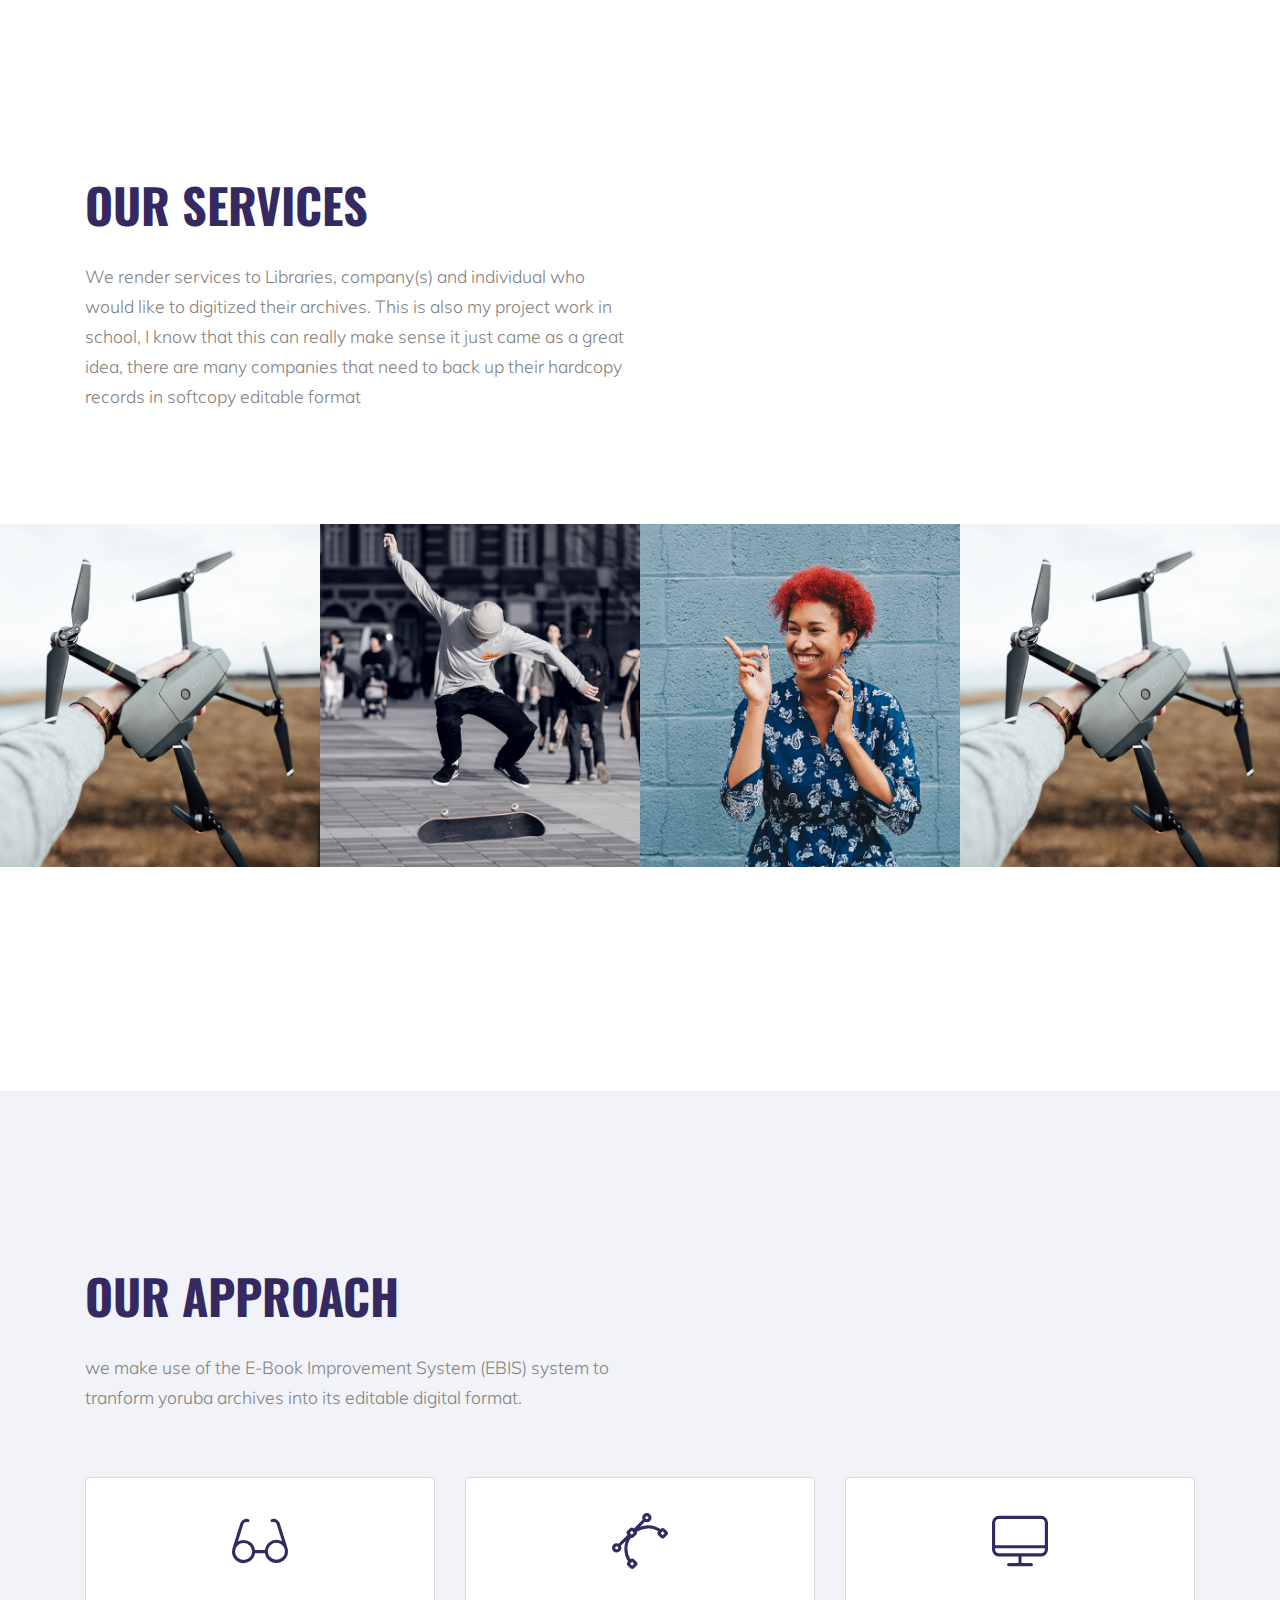
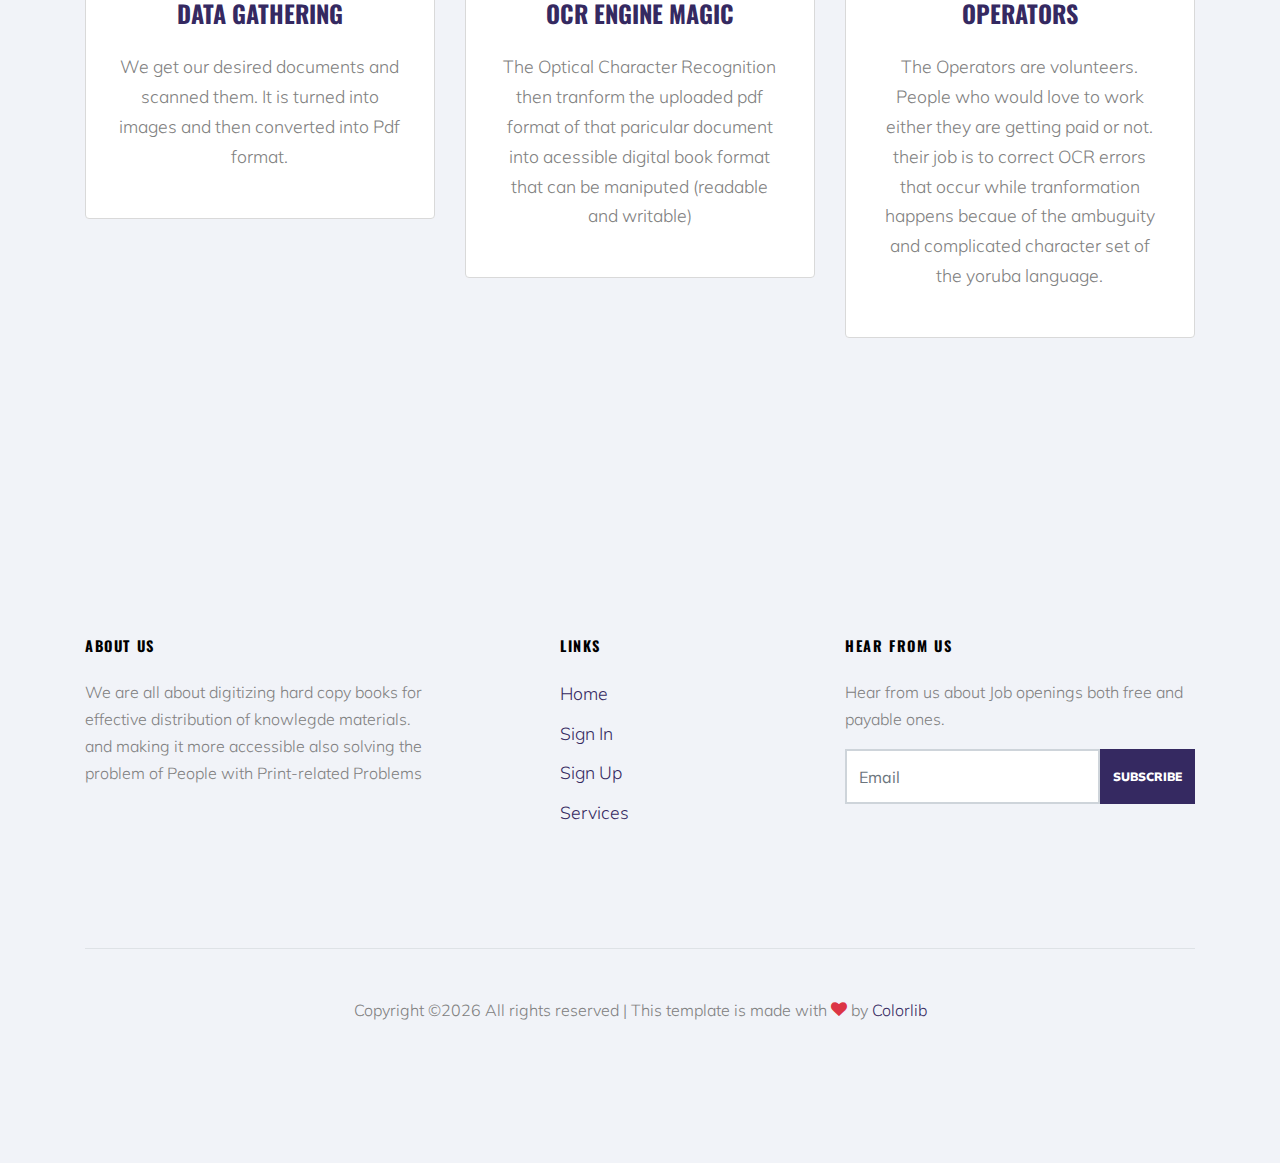
==== services.html @ 01e6cac2 "Add files via upload" ====
<!DOCTYPE html>
<html lang="en">
<head><title>Services</title>
        <meta charset="utf-8">
        <meta name="viewport" content="width=device-width, initial-scale=1, shrink-to-fit=no">
        
        <link href="https://fonts.googleapis.com/css?family=Oswald:400,700|Muli:300,400,700,900" rel="stylesheet">
    
        <link rel="stylesheet" href="fonts/icomoon/style.css">
    
        <link rel="stylesheet" href="css/bootstrap.min.css">
        <link rel="stylesheet" href="css/jquery-ui.css">
        <link rel="stylesheet" href="css/owl.carousel.min.css">
        <link rel="stylesheet" href="css/owl.theme.default.min.css">
        <link rel="stylesheet" href="css/owl.theme.default.min.css">
    
        <link rel="stylesheet" href="css/jquery.fancybox.min.css">
    
        <link rel="stylesheet" href="css/bootstrap-datepicker.css">
    
        <link rel="stylesheet" href="fonts/flaticon/font/flaticon.css">
    
        <link rel="stylesheet" href="css/aos.css">
    
        <link rel="stylesheet" href="css/style.css">
        
</head>

<body data-spy="scroll" data-target=".site-navbar-target" data-offset="300">
       
    <div class="site-wrap">

    <div class="site-section section-2" id="work-section" data-aos="fade">
      <div class="container">
        <div class="row">
          <div class="col-lg-6 mb-5">
            <h2 class="section-title">Our Services</h2>
            <p>We render services to Libraries, company(s) and individual who would like to digitized their archives. This is also my project work in school, I know that this can really make sense
                it just came as a great idea, there are many companies that need to back up their hardcopy records in softcopy editable format

            </p>
          </div>
        </div>

      </div>
        



      <div class="owl-carousel nonloop-block-13">

          <a class="work-thumb" href="images/img_1.jpg" data-fancybox="gallery">
            <div class="work-text">
              <h3>What we do...</h3>
              <span class="category">We Convert Pdf into Plain Text</span>
            </div>
            <img src="images/img_1.jpg" alt="Image" class="img-fluid">
          </a> 
          
          <a class="work-thumb" href="images/img_2.jpg" data-fancybox="gallery">
            <div class="work-text">
              <h3>What we do...</h3>
              <span class="category">We Convert Plan Text into Pdf</span>
            </div>
            <img src="images/img_2.jpg" alt="Image" class="img-fluid">
          </a>

          <a class="work-thumb" href="images/img_3.jpg" data-fancybox="gallery">
            <div class="work-text">
              <h3>What we do...</h3>
              <span class="category">We employ Operators to correct OCR errors</span>
            </div>
            <img src="images/img_3.jpg" alt="Image" class="img-fluid">
          </a>
      </div>
    

    </div>


    <div class="site-section section-2 bg-light" id="process-section" data-aos="fade">
      <div class="container">
        <div class="row">
          <div class="col-lg-6 mb-5">
            <h2 class="section-title">Our Approach</h2>
            <p>we make use of the E-Book Improvement System (EBIS) system 
              to tranform yoruba archives into its editable digital format.
            </p>
          </div>
        </div>
        <div class="row">
          <div class="col-md-6 col-lg-4 mb-4 mb-lg-0">
            <div class="process bg-white rounded">
              <div>
                <span class="flaticon-glasses display-4 text-primary mb-4 d-inline-block"></span>
                <h3>Data Gathering</h3>
                <p>We get our desired documents and scanned them. It is turned into images and then
                 converted into Pdf format.</p>
              </div>

            </div>
          </div>
          <div class="col-md-6 col-lg-4 mb-4 mb-lg-0">
            <div class="process bg-white rounded">
              <div>
                <span class="flaticon-vector display-4 text-primary mb-4 d-inline-block"></span>
                <h3>OCR Engine Magic</h3>
                <p>The Optical Character Recognition then tranform the uploaded pdf format of
                 that paricular document into acessible digital book format that can be maniputed (readable and writable)
                 </p>
              </div>

            </div>
          </div>
          <div class="col-md-6 col-lg-4 mb-4 mb-lg-0">
            <div class="process bg-white rounded">
              <div>
                <span class="flaticon-monitor display-4 text-primary mb-4 d-inline-block"></span>
                <h3>Operators</h3>
                <p>The Operators are volunteers. People who would love to work either they are getting paid or not.
                their job is to correct OCR errors that occur while tranformation happens becaue of the ambuguity and complicated 
                character set of the yoruba language.</p>
              </div>

            </div>
          </div>
        </div>
      </div>
    </div>

    <footer class="footer-section bg-light">
            <div class="container">
              <div class="row">
                <div class="col-md-4">
                   <h3>About Us</h3>
                  <p>We are all about digitizing hard copy books for effective distribution of knowlegde materials.
                  and making it more accessible also solving the problem of People with Print-related Problems</p>
               </div>
      
                <div class="col-md-3 ml-auto">
                    <h3>Links</h3>
                    <ul class="list-unstyled footer-links">
                       <li><a href="index.html" class="smoothscroll">Home</a></li>
                       <li><a href="sign.html" class="smoothscroll">Sign In</a></li>
                       <li><a href="signup.html" class="smoothscroll">Sign Up</a></li>
                       <li><a href="#services-section" class="smoothscroll">Services</a></li>
                     </ul>

                </div>
      
                <div class="col-md-4">
                  <h3>Hear From Us</h3>
                   <p>Hear from us about Job openings both free and payable ones.</p>
                  <form action="#">
                  <div class="d-flex mb-5">
                  <input type="text" class="form-control rounded-0" placeholder="Email">
                  <input type="submit" class="btn btn-primary rounded-0" value="Subscribe">
                  </div>        
                  </form>
                </div>
      
              </div>
      
              <div class="row pt-5 mt-5 text-center">
                <div class="col-md-12">
                  <div class="border-top pt-5">
                    <p>
                  <!-- Link back to Colorlib can't be removed. Template is licensed under CC BY 3.0. -->
                  Copyright &copy;<script>document.write(new Date().getFullYear());</script> All rights reserved | This template is made with <i class="icon-heart text-danger" aria-hidden="true"></i> by <a href="https://colorlib.com" target="_blank" >Colorlib</a>
                  <!-- Link back to Colorlib can't be removed. Template is licensed under CC BY 3.0. -->
                  </p>
                  
                  </div>
                </div>
                
              </div>
            </div>
          </footer>

        </div> <!-- .site-wrap -->
      

    <script src="js/jquery-3.3.1.min.js"></script>
  <script src="js/jquery-ui.js"></script>
  <script src="js/popper.min.js"></script>
  <script src="js/bootstrap.min.js"></script>
  <script src="js/owl.carousel.min.js"></script>
  <script src="js/jquery.easing.1.3.js"></script>
  <script src="js/aos.js"></script>
  <script src="js/jquery.fancybox.min.js"></script>
  <script src="js/jquery.waypoints.min.js"></script>
  <script src="js/jquery.animateNumber.min.js"></script>
  <script src="js/jquery.sticky.js"></script>
  <script src="js/main.js"></script>
</body>
</html>
---- fonts/icomoon/style.css ----
@font-face {
  font-family: 'icomoon';
  src:  url('fonts/icomoon.eot?10si43');
  src:  url('fonts/icomoon.eot?10si43#iefix') format('embedded-opentype'),
    url('fonts/icomoon.ttf?10si43') format('truetype'),
    url('fonts/icomoon.woff?10si43') format('woff'),
    url('fonts/icomoon.svg?10si43#icomoon') format('svg');
  font-weight: normal;
  font-style: normal;
}

[class^="icon-"], [class*=" icon-"] {
  /* use !important to prevent issues with browser extensions that change fonts */
  font-family: 'icomoon' !important;
  speak: none;
  font-style: normal;
  font-weight: normal;
  font-variant: normal;
  text-transform: none;
  line-height: 1;

  /* Better Font Rendering =========== */
  -webkit-font-smoothing: antialiased;
  -moz-osx-font-smoothing: grayscale;
}

.icon-asterisk:before {
  content: "\f069";
}
.icon-plus:before {
  content: "\f067";
}
.icon-question:before {
  content: "\f128";
}
.icon-minus:before {
  content: "\f068";
}
.icon-glass:before {
  content: "\f000";
}
.icon-music:before {
  content: "\f001";
}
.icon-search:before {
  content: "\f002";
}
.icon-envelope-o:before {
  content: "\f003";
}
.icon-heart:before {
  content: "\f004";
}
.icon-star:before {
  content: "\f005";
}
.icon-star-o:before {
  content: "\f006";
}
.icon-user:before {
  content: "\f007";
}
.icon-film:before {
  content: "\f008";
}
.icon-th-large:before {
  content: "\f009";
}
.icon-th:before {
  content: "\f00a";
}
.icon-th-list:before {
  content: "\f00b";
}
.icon-check:before {
  content: "\f00c";
}
.icon-close:before {
  content: "\f00d";
}
.icon-remove:before {
  content: "\f00d";
}
.icon-times:before {
  content: "\f00d";
}
.icon-search-plus:before {
  content: "\f00e";
}
.icon-search-minus:before {
  content: "\f010";
}
.icon-power-off:before {
  content: "\f011";
}
.icon-signal:before {
  content: "\f012";
}
.icon-cog:before {
  content: "\f013";
}
.icon-gear:before {
  content: "\f013";
}
.icon-trash-o:before {
  content: "\f014";
}
.icon-home:before {
  content: "\f015";
}
.icon-file-o:before {
  content: "\f016";
}
.icon-clock-o:before {
  content: "\f017";
}
.icon-road:before {
  content: "\f018";
}
.icon-download:before {
  content: "\f019";
}
.icon-arrow-circle-o-down:before {
  content: "\f01a";
}
.icon-arrow-circle-o-up:before {
  content: "\f01b";
}
.icon-inbox:before {
  content: "\f01c";
}
.icon-play-circle-o:before {
  content: "\f01d";
}
.icon-repeat:before {
  content: "\f01e";
}
.icon-rotate-right:before {
  content: "\f01e";
}
.icon-refresh:before {
  content: "\f021";
}
.icon-list-alt:before {
  content: "\f022";
}
.icon-lock:before {
  content: "\f023";
}
.icon-flag:before {
  content: "\f024";
}
.icon-headphones:before {
  content: "\f025";
}
.icon-volume-off:before {
  content: "\f026";
}
.icon-volume-down:before {
  content: "\f027";
}
.icon-volume-up:before {
  content: "\f028";
}
.icon-qrcode:before {
  content: "\f029";
}
.icon-barcode:before {
  content: "\f02a";
}
.icon-tag:before {
  content: "\f02b";
}
.icon-tags:before {
  content: "\f02c";
}
.icon-book:before {
  content: "\f02d";
}
.icon-bookmark:before {
  content: "\f02e";
}
.icon-print:before {
  content: "\f02f";
}
.icon-camera:before {
  content: "\f030";
}
.icon-font:before {
  content: "\f031";
}
.icon-bold:before {
  content: "\f032";
}
.icon-italic:before {
  content: "\f033";
}
.icon-text-height:before {
  content: "\f034";
}
.icon-text-width:before {
  content: "\f035";
}
.icon-align-left:before {
  content: "\f036";
}
.icon-align-center:before {
  content: "\f037";
}
.icon-align-right:before {
  content: "\f038";
}
.icon-align-justify:before {
  content: "\f039";
}
.icon-list:before {
  content: "\f03a";
}
.icon-dedent:before {
  content: "\f03b";
}
.icon-outdent:before {
  content: "\f03b";
}
.icon-indent:before {
  content: "\f03c";
}
.icon-video-camera:before {
  content: "\f03d";
}
.icon-image:before {
  content: "\f03e";
}
.icon-photo:before {
  content: "\f03e";
}
.icon-picture-o:before {
  content: "\f03e";
}
.icon-pencil:before {
  content: "\f040";
}
.icon-map-marker:before {
  content: "\f041";
}
.icon-adjust:before {
  content: "\f042";
}
.icon-tint:before {
  content: "\f043";
}
.icon-edit:before {
  content: "\f044";
}
.icon-pencil-square-o:before {
  content: "\f044";
}
.icon-share-square-o:before {
  content: "\f045";
}
.icon-check-square-o:before {
  content: "\f046";
}
.icon-arrows:before {
  content: "\f047";
}
.icon-step-backward:before {
  content: "\f048";
}
.icon-fast-backward:before {
  content: "\f049";
}
.icon-backward:before {
  content: "\f04a";
}
.icon-play:before {
  content: "\f04b";
}
.icon-pause:before {
  content: "\f04c";
}
.icon-stop:before {
  content: "\f04d";
}
.icon-forward:before {
  content: "\f04e";
}
.icon-fast-forward:before {
  content: "\f050";
}
.icon-step-forward:before {
  content: "\f051";
}
.icon-eject:before {
  content: "\f052";
}
.icon-chevron-left:before {
  content: "\f053";
}
.icon-chevron-right:before {
  content: "\f054";
}
.icon-plus-circle:before {
  content: "\f055";
}
.icon-minus-circle:before {
  content: "\f056";
}
.icon-times-circle:before {
  content: "\f057";
}
.icon-check-circle:before {
  content: "\f058";
}
.icon-question-circle:before {
  content: "\f059";
}
.icon-info-circle:before {
  content: "\f05a";
}
.icon-crosshairs:before {
  content: "\f05b";
}
.icon-times-circle-o:before {
  content: "\f05c";
}
.icon-check-circle-o:before {
  content: "\f05d";
}
.icon-ban:before {
  content: "\f05e";
}
.icon-arrow-left:before {
  content: "\f060";
}
.icon-arrow-right:before {
  content: "\f061";
}
.icon-arrow-up:before {
  content: "\f062";
}
.icon-arrow-down:before {
  content: "\f063";
}
.icon-mail-forward:before {
  content: "\f064";
}
.icon-share:before {
  content: "\f064";
}
.icon-expand:before {
  content: "\f065";
}
.icon-compress:before {
  content: "\f066";
}
.icon-exclamation-circle:before {
  content: "\f06a";
}
.icon-gift:before {
  content: "\f06b";
}
.icon-leaf:before {
  content: "\f06c";
}
.icon-fire:before {
  content: "\f06d";
}
.icon-eye:before {
  content: "\f06e";
}
.icon-eye-slash:before {
  content: "\f070";
}
.icon-exclamation-triangle:before {
  content: "\f071";
}
.icon-warning:before {
  content: "\f071";
}
.icon-plane:before {
  content: "\f072";
}
.icon-calendar:before {
  content: "\f073";
}
.icon-random:before {
  content: "\f074";
}
.icon-comment:before {
  content: "\f075";
}
.icon-magnet:before {
  content: "\f076";
}
.icon-chevron-up:before {
  content: "\f077";
}
.icon-chevron-down:before {
  content: "\f078";
}
.icon-retweet:before {
  content: "\f079";
}
.icon-shopping-cart:before {
  content: "\f07a";
}
.icon-folder:before {
  content: "\f07b";
}
.icon-folder-open:before {
  content: "\f07c";
}
.icon-arrows-v:before {
  content: "\f07d";
}
.icon-arrows-h:before {
  content: "\f07e";
}
.icon-bar-chart:before {
  content: "\f080";
}
.icon-bar-chart-o:before {
  content: "\f080";
}
.icon-twitter-square:before {
  content: "\f081";
}
.icon-facebook-square:before {
  content: "\f082";
}
.icon-camera-retro:before {
  content: "\f083";
}
.icon-key:before {
  content: "\f084";
}
.icon-cogs:before {
  content: "\f085";
}
.icon-gears:before {
  content: "\f085";
}
.icon-comments:before {
  content: "\f086";
}
.icon-thumbs-o-up:before {
  content: "\f087";
}
.icon-thumbs-o-down:before {
  content: "\f088";
}
.icon-star-half:before {
  content: "\f089";
}
.icon-heart-o:before {
  content: "\f08a";
}
.icon-sign-out:before {
  content: "\f08b";
}
.icon-linkedin-square:before {
  content: "\f08c";
}
.icon-thumb-tack:before {
  content: "\f08d";
}
.icon-external-link:before {
  content: "\f08e";
}
.icon-sign-in:before {
  content: "\f090";
}
.icon-trophy:before {
  content: "\f091";
}
.icon-github-square:before {
  content: "\f092";
}
.icon-upload:before {
  content: "\f093";
}
.icon-lemon-o:before {
  content: "\f094";
}
.icon-phone:before {
  content: "\f095";
}
.icon-square-o:before {
  content: "\f096";
}
.icon-bookmark-o:before {
  content: "\f097";
}
.icon-phone-square:before {
  content: "\f098";
}
.icon-twitter:before {
  content: "\f099";
}
.icon-facebook:before {
  content: "\f09a";
}
.icon-facebook-f:before {
  content: "\f09a";
}
.icon-github:before {
  content: "\f09b";
}
.icon-unlock:before {
  content: "\f09c";
}
.icon-credit-card:before {
  content: "\f09d";
}
.icon-feed:before {
  content: "\f09e";
}
.icon-rss:before {
  content: "\f09e";
}
.icon-hdd-o:before {
  content: "\f0a0";
}
.icon-bullhorn:before {
  content: "\f0a1";
}
.icon-bell-o:before {
  content: "\f0a2";
}
.icon-certificate:before {
  content: "\f0a3";
}
.icon-hand-o-right:before {
  content: "\f0a4";
}
.icon-hand-o-left:before {
  content: "\f0a5";
}
.icon-hand-o-up:before {
  content: "\f0a6";
}
.icon-hand-o-down:before {
  content: "\f0a7";
}
.icon-arrow-circle-left:before {
  content: "\f0a8";
}
.icon-arrow-circle-right:before {
  content: "\f0a9";
}
.icon-arrow-circle-up:before {
  content: "\f0aa";
}
.icon-arrow-circle-down:before {
  content: "\f0ab";
}
.icon-globe:before {
  content: "\f0ac";
}
.icon-wrench:before {
  content: "\f0ad";
}
.icon-tasks:before {
  content: "\f0ae";
}
.icon-filter:before {
  content: "\f0b0";
}
.icon-briefcase:before {
  content: "\f0b1";
}
.icon-arrows-alt:before {
  content: "\f0b2";
}
.icon-group:before {
  content: "\f0c0";
}
.icon-users:before {
  content: "\f0c0";
}
.icon-chain:before {
  content: "\f0c1";
}
.icon-link:before {
  content: "\f0c1";
}
.icon-cloud:before {
  content: "\f0c2";
}
.icon-flask:before {
  content: "\f0c3";
}
.icon-cut:before {
  content: "\f0c4";
}
.icon-scissors:before {
  content: "\f0c4";
}
.icon-copy:before {
  content: "\f0c5";
}
.icon-files-o:before {
  content: "\f0c5";
}
.icon-paperclip:before {
  content: "\f0c6";
}
.icon-floppy-o:before {
  content: "\f0c7";
}
.icon-save:before {
  content: "\f0c7";
}
.icon-square:before {
  content: "\f0c8";
}
.icon-bars:before {
  content: "\f0c9";
}
.icon-navicon:before {
  content: "\f0c9";
}
.icon-reorder:before {
  content: "\f0c9";
}
.icon-list-ul:before {
  content: "\f0ca";
}
.icon-list-ol:before {
  content: "\f0cb";
}
.icon-strikethrough:before {
  content: "\f0cc";
}
.icon-underline:before {
  content: "\f0cd";
}
.icon-table:before {
  content: "\f0ce";
}
.icon-magic:before {
  content: "\f0d0";
}
.icon-truck:before {
  content: "\f0d1";
}
.icon-pinterest:before {
  content: "\f0d2";
}
.icon-pinterest-square:before {
  content: "\f0d3";
}
.icon-google-plus-square:before {
  content: "\f0d4";
}
.icon-google-plus:before {
  content: "\f0d5";
}
.icon-money:before {
  content: "\f0d6";
}
.icon-caret-down:before {
  content: "\f0d7";
}
.icon-caret-up:before {
  content: "\f0d8";
}
.icon-caret-left:before {
  content: "\f0d9";
}
.icon-caret-right:before {
  content: "\f0da";
}
.icon-columns:before {
  content: "\f0db";
}
.icon-sort:before {
  content: "\f0dc";
}
.icon-unsorted:before {
  content: "\f0dc";
}
.icon-sort-desc:before {
  content: "\f0dd";
}
.icon-sort-down:before {
  content: "\f0dd";
}
.icon-sort-asc:before {
  content: "\f0de";
}
.icon-sort-up:before {
  content: "\f0de";
}
.icon-envelope:before {
  content: "\f0e0";
}
.icon-linkedin:before {
  content: "\f0e1";
}
.icon-rotate-left:before {
  content: "\f0e2";
}
.icon-undo:before {
  content: "\f0e2";
}
.icon-gavel:before {
  content: "\f0e3";
}
.icon-legal:before {
  content: "\f0e3";
}
.icon-dashboard:before {
  content: "\f0e4";
}
.icon-tachometer:before {
  content: "\f0e4";
}
.icon-comment-o:before {
  content: "\f0e5";
}
.icon-comments-o:before {
  content: "\f0e6";
}
.icon-bolt:before {
  content: "\f0e7";
}
.icon-flash:before {
  content: "\f0e7";
}
.icon-sitemap:before {
  content: "\f0e8";
}
.icon-umbrella:before {
  content: "\f0e9";
}
.icon-clipboard:before {
  content: "\f0ea";
}
.icon-paste:before {
  content: "\f0ea";
}
.icon-lightbulb-o:before {
  content: "\f0eb";
}
.icon-exchange:before {
  content: "\f0ec";
}
.icon-cloud-download:before {
  content: "\f0ed";
}
.icon-cloud-upload:before {
  content: "\f0ee";
}
.icon-user-md:before {
  content: "\f0f0";
}
.icon-stethoscope:before {
  content: "\f0f1";
}
.icon-suitcase:before {
  content: "\f0f2";
}
.icon-bell:before {
  content: "\f0f3";
}
.icon-coffee:before {
  content: "\f0f4";
}
.icon-cutlery:before {
  content: "\f0f5";
}
.icon-file-text-o:before {
  content: "\f0f6";
}
.icon-building-o:before {
  content: "\f0f7";
}
.icon-hospital-o:before {
  content: "\f0f8";
}
.icon-ambulance:before {
  content: "\f0f9";
}
.icon-medkit:before {
  content: "\f0fa";
}
.icon-fighter-jet:before {
  content: "\f0fb";
}
.icon-beer:before {
  content: "\f0fc";
}
.icon-h-square:before {
  content: "\f0fd";
}
.icon-plus-square:before {
  content: "\f0fe";
}
.icon-angle-double-left:before {
  content: "\f100";
}
.icon-angle-double-right:before {
  content: "\f101";
}
.icon-angle-double-up:before {
  content: "\f102";
}
.icon-angle-double-down:before {
  content: "\f103";
}
.icon-angle-left:before {
  content: "\f104";
}
.icon-angle-right:before {
  content: "\f105";
}
.icon-angle-up:before {
  content: "\f106";
}
.icon-angle-down:before {
  content: "\f107";
}
.icon-desktop:before {
  content: "\f108";
}
.icon-laptop:before {
  content: "\f109";
}
.icon-tablet:before {
  content: "\f10a";
}
.icon-mobile:before {
  content: "\f10b";
}
.icon-mobile-phone:before {
  content: "\f10b";
}
.icon-circle-o:before {
  content: "\f10c";
}
.icon-quote-left:before {
  content: "\f10d";
}
.icon-quote-right:before {
  content: "\f10e";
}
.icon-spinner:before {
  content: "\f110";
}
.icon-circle:before {
  content: "\f111";
}
.icon-mail-reply:before {
  content: "\f112";
}
.icon-reply:before {
  content: "\f112";
}
.icon-github-alt:before {
  content: "\f113";
}
.icon-folder-o:before {
  content: "\f114";
}
.icon-folder-open-o:before {
  content: "\f115";
}
.icon-smile-o:before {
  content: "\f118";
}
.icon-frown-o:before {
  content: "\f119";
}
.icon-meh-o:before {
  content: "\f11a";
}
.icon-gamepad:before {
  content: "\f11b";
}
.icon-keyboard-o:before {
  content: "\f11c";
}
.icon-flag-o:before {
  content: "\f11d";
}
.icon-flag-checkered:before {
  content: "\f11e";
}
.icon-terminal:before {
  content: "\f120";
}
.icon-code:before {
  content: "\f121";
}
.icon-mail-reply-all:before {
  content: "\f122";
}
.icon-reply-all:before {
  content: "\f122";
}
.icon-star-half-empty:before {
  content: "\f123";
}
.icon-star-half-full:before {
  content: "\f123";
}
.icon-star-half-o:before {
  content: "\f123";
}
.icon-location-arrow:before {
  content: "\f124";
}
.icon-crop:before {
  content: "\f125";
}
.icon-code-fork:before {
  content: "\f126";
}
.icon-chain-broken:before {
  content: "\f127";
}
.icon-unlink:before {
  content: "\f127";
}
.icon-info:before {
  content: "\f129";
}
.icon-exclamation:before {
  content: "\f12a";
}
.icon-superscript:before {
  content: "\f12b";
}
.icon-subscript:before {
  content: "\f12c";
}
.icon-eraser:before {
  content: "\f12d";
}
.icon-puzzle-piece:before {
  content: "\f12e";
}
.icon-microphone:before {
  content: "\f130";
}
.icon-microphone-slash:before {
  content: "\f131";
}
.icon-shield:before {
  content: "\f132";
}
.icon-calendar-o:before {
  content: "\f133";
}
.icon-fire-extinguisher:before {
  content: "\f134";
}
.icon-rocket:before {
  content: "\f135";
}
.icon-maxcdn:before {
  content: "\f136";
}
.icon-chevron-circle-left:before {
  content: "\f137";
}
.icon-chevron-circle-right:before {
  content: "\f138";
}
.icon-chevron-circle-up:before {
  content: "\f139";
}
.icon-chevron-circle-down:before {
  content: "\f13a";
}
.icon-html5:before {
  content: "\f13b";
}
.icon-css3:before {
  content: "\f13c";
}
.icon-anchor:before {
  content: "\f13d";
}
.icon-unlock-alt:before {
  content: "\f13e";
}
.icon-bullseye:before {
  content: "\f140";
}
.icon-ellipsis-h:before {
  content: "\f141";
}
.icon-ellipsis-v:before {
  content: "\f142";
}
.icon-rss-square:before {
  content: "\f143";
}
.icon-play-circle:before {
  content: "\f144";
}
.icon-ticket:before {
  content: "\f145";
}
.icon-minus-square:before {
  content: "\f146";
}
.icon-minus-square-o:before {
  content: "\f147";
}
.icon-level-up:before {
  content: "\f148";
}
.icon-level-down:before {
  content: "\f149";
}
.icon-check-square:before {
  content: "\f14a";
}
.icon-pencil-square:before {
  content: "\f14b";
}
.icon-external-link-square:before {
  content: "\f14c";
}
.icon-share-square:before {
  content: "\f14d";
}
.icon-compass:before {
  content: "\f14e";
}
.icon-caret-square-o-down:before {
  content: "\f150";
}
.icon-toggle-down:before {
  content: "\f150";
}
.icon-caret-square-o-up:before {
  content: "\f151";
}
.icon-toggle-up:before {
  content: "\f151";
}
.icon-caret-square-o-right:before {
  content: "\f152";
}
.icon-toggle-right:before {
  content: "\f152";
}
.icon-eur:before {
  content: "\f153";
}
.icon-euro:before {
  content: "\f153";
}
.icon-gbp:before {
  content: "\f154";
}
.icon-dollar:before {
  content: "\f155";
}
.icon-usd:before {
  content: "\f155";
}
.icon-inr:before {
  content: "\f156";
}
.icon-rupee:before {
  content: "\f156";
}
.icon-cny:before {
  content: "\f157";
}
.icon-jpy:before {
  content: "\f157";
}
.icon-rmb:before {
  content: "\f157";
}
.icon-yen:before {
  content: "\f157";
}
.icon-rouble:before {
  content: "\f158";
}
.icon-rub:before {
  content: "\f158";
}
.icon-ruble:before {
  content: "\f158";
}
.icon-krw:before {
  content: "\f159";
}
.icon-won:before {
  content: "\f159";
}
.icon-bitcoin:before {
  content: "\f15a";
}
.icon-btc:before {
  content: "\f15a";
}
.icon-file:before {
  content: "\f15b";
}
.icon-file-text:before {
  content: "\f15c";
}
.icon-sort-alpha-asc:before {
  content: "\f15d";
}
.icon-sort-alpha-desc:before {
  content: "\f15e";
}
.icon-sort-amount-asc:before {
  content: "\f160";
}
.icon-sort-amount-desc:before {
  content: "\f161";
}
.icon-sort-numeric-asc:before {
  content: "\f162";
}
.icon-sort-numeric-desc:before {
  content: "\f163";
}
.icon-thumbs-up:before {
  content: "\f164";
}
.icon-thumbs-down:before {
  content: "\f165";
}
.icon-youtube-square:before {
  content: "\f166";
}
.icon-youtube:before {
  content: "\f167";
}
.icon-xing:before {
  content: "\f168";
}
.icon-xing-square:before {
  content: "\f169";
}
.icon-youtube-play:before {
  content: "\f16a";
}
.icon-dropbox:before {
  content: "\f16b";
}
.icon-stack-overflow:before {
  content: "\f16c";
}
.icon-instagram:before {
  content: "\f16d";
}
.icon-flickr:before {
  content: "\f16e";
}
.icon-adn:before {
  content: "\f170";
}
.icon-bitbucket:before {
  content: "\f171";
}
.icon-bitbucket-square:before {
  content: "\f172";
}
.icon-tumblr:before {
  content: "\f173";
}
.icon-tumblr-square:before {
  content: "\f174";
}
.icon-long-arrow-down:before {
  content: "\f175";
}
.icon-long-arrow-up:before {
  content: "\f176";
}
.icon-long-arrow-left:before {
  content: "\f177";
}
.icon-long-arrow-right:before {
  content: "\f178";
}
.icon-apple:before {
  content: "\f179";
}
.icon-windows:before {
  content: "\f17a";
}
.icon-android:before {
  content: "\f17b";
}
.icon-linux:before {
  content: "\f17c";
}
.icon-dribbble:before {
  content: "\f17d";
}
.icon-skype:before {
  content: "\f17e";
}
.icon-foursquare:before {
  content: "\f180";
}
.icon-trello:before {
  content: "\f181";
}
.icon-female:before {
  content: "\f182";
}
.icon-male:before {
  content: "\f183";
}
.icon-gittip:before {
  content: "\f184";
}
.icon-gratipay:before {
  content: "\f184";
}
.icon-sun-o:before {
  content: "\f185";
}
.icon-moon-o:before {
  content: "\f186";
}
.icon-archive:before {
  content: "\f187";
}
.icon-bug:before {
  content: "\f188";
}
.icon-vk:before {
  content: "\f189";
}
.icon-weibo:before {
  content: "\f18a";
}
.icon-renren:before {
  content: "\f18b";
}
.icon-pagelines:before {
  content: "\f18c";
}
.icon-stack-exchange:before {
  content: "\f18d";
}
.icon-arrow-circle-o-right:before {
  content: "\f18e";
}
.icon-arrow-circle-o-left:before {
  content: "\f190";
}
.icon-caret-square-o-left:before {
  content: "\f191";
}
.icon-toggle-left:before {
  content: "\f191";
}
.icon-dot-circle-o:before {
  content: "\f192";
}
.icon-wheelchair:before {
  content: "\f193";
}
.icon-vimeo-square:before {
  content: "\f194";
}
.icon-try:before {
  content: "\f195";
}
.icon-turkish-lira:before {
  content: "\f195";
}
.icon-plus-square-o:before {
  content: "\f196";
}
.icon-space-shuttle:before {
  content: "\f197";
}
.icon-slack:before {
  content: "\f198";
}
.icon-envelope-square:before {
  content: "\f199";
}
.icon-wordpress:before {
  content: "\f19a";
}
.icon-openid:before {
  content: "\f19b";
}
.icon-bank:before {
  content: "\f19c";
}
.icon-institution:before {
  content: "\f19c";
}
.icon-university:before {
  content: "\f19c";
}
.icon-graduation-cap:before {
  content: "\f19d";
}
.icon-mortar-board:before {
  content: "\f19d";
}
.icon-yahoo:before {
  content: "\f19e";
}
.icon-google:before {
  content: "\f1a0";
}
.icon-reddit:before {
  content: "\f1a1";
}
.icon-reddit-square:before {
  content: "\f1a2";
}
.icon-stumbleupon-circle:before {
  content: "\f1a3";
}
.icon-stumbleupon:before {
  content: "\f1a4";
}
.icon-delicious:before {
  content: "\f1a5";
}
.icon-digg:before {
  content: "\f1a6";
}
.icon-pied-piper-pp:before {
  content: "\f1a7";
}
.icon-pied-piper-alt:before {
  content: "\f1a8";
}
.icon-drupal:before {
  content: "\f1a9";
}
.icon-joomla:before {
  content: "\f1aa";
}
.icon-language:before {
  content: "\f1ab";
}
.icon-fax:before {
  content: "\f1ac";
}
.icon-building:before {
  content: "\f1ad";
}
.icon-child:before {
  content: "\f1ae";
}
.icon-paw:before {
  content: "\f1b0";
}
.icon-spoon:before {
  content: "\f1b1";
}
.icon-cube:before {
  content: "\f1b2";
}
.icon-cubes:before {
  content: "\f1b3";
}
.icon-behance:before {
  content: "\f1b4";
}
.icon-behance-square:before {
  content: "\f1b5";
}
.icon-steam:before {
  content: "\f1b6";
}
.icon-steam-square:before {
  content: "\f1b7";
}
.icon-recycle:before {
  content: "\f1b8";
}
.icon-automobile:before {
  content: "\f1b9";
}
.icon-car:before {
  content: "\f1b9";
}
.icon-cab:before {
  content: "\f1ba";
}
.icon-taxi:before {
  content: "\f1ba";
}
.icon-tree:before {
  content: "\f1bb";
}
.icon-spotify:before {
  content: "\f1bc";
}
.icon-deviantart:before {
  content: "\f1bd";
}
.icon-soundcloud:before {
  content: "\f1be";
}
.icon-database:before {
  content: "\f1c0";
}
.icon-file-pdf-o:before {
  content: "\f1c1";
}
.icon-file-word-o:before {
  content: "\f1c2";
}
.icon-file-excel-o:before {
  content: "\f1c3";
}
.icon-file-powerpoint-o:before {
  content: "\f1c4";
}
.icon-file-image-o:before {
  content: "\f1c5";
}
.icon-file-photo-o:before {
  content: "\f1c5";
}
.icon-file-picture-o:before {
  content: "\f1c5";
}
.icon-file-archive-o:before {
  content: "\f1c6";
}
.icon-file-zip-o:before {
  content: "\f1c6";
}
.icon-file-audio-o:before {
  content: "\f1c7";
}
.icon-file-sound-o:before {
  content: "\f1c7";
}
.icon-file-movie-o:before {
  content: "\f1c8";
}
.icon-file-video-o:before {
  content: "\f1c8";
}
.icon-file-code-o:before {
  content: "\f1c9";
}
.icon-vine:before {
  content: "\f1ca";
}
.icon-codepen:before {
  content: "\f1cb";
}
.icon-jsfiddle:before {
  content: "\f1cc";
}
.icon-life-bouy:before {
  content: "\f1cd";
}
.icon-life-buoy:before {
  content: "\f1cd";
}
.icon-life-ring:before {
  content: "\f1cd";
}
.icon-life-saver:before {
  content: "\f1cd";
}
.icon-support:before {
  content: "\f1cd";
}
.icon-circle-o-notch:before {
  content: "\f1ce";
}
.icon-ra:before {
  content: "\f1d0";
}
.icon-rebel:before {
  content: "\f1d0";
}
.icon-resistance:before {
  content: "\f1d0";
}
.icon-empire:before {
  content: "\f1d1";
}
.icon-ge:before {
  content: "\f1d1";
}
.icon-git-square:before {
  content: "\f1d2";
}
.icon-git:before {
  content: "\f1d3";
}
.icon-hacker-news:before {
  content: "\f1d4";
}
.icon-y-combinator-square:before {
  content: "\f1d4";
}
.icon-yc-square:before {
  content: "\f1d4";
}
.icon-tencent-weibo:before {
  content: "\f1d5";
}
.icon-qq:before {
  content: "\f1d6";
}
.icon-wechat:before {
  content: "\f1d7";
}
.icon-weixin:before {
  content: "\f1d7";
}
.icon-paper-plane:before {
  content: "\f1d8";
}
.icon-send:before {
  content: "\f1d8";
}
.icon-paper-plane-o:before {
  content: "\f1d9";
}
.icon-send-o:before {
  content: "\f1d9";
}
.icon-history:before {
  content: "\f1da";
}
.icon-circle-thin:before {
  content: "\f1db";
}
.icon-header:before {
  content: "\f1dc";
}
.icon-paragraph:before {
  content: "\f1dd";
}
.icon-sliders:before {
  content: "\f1de";
}
.icon-share-alt:before {
  content: "\f1e0";
}
.icon-share-alt-square:before {
  content: "\f1e1";
}
.icon-bomb:before {
  content: "\f1e2";
}
.icon-futbol-o:before {
  content: "\f1e3";
}
.icon-soccer-ball-o:before {
  content: "\f1e3";
}
.icon-tty:before {
  content: "\f1e4";
}
.icon-binoculars:before {
  content: "\f1e5";
}
.icon-plug:before {
  content: "\f1e6";
}
.icon-slideshare:before {
  content: "\f1e7";
}
.icon-twitch:before {
  content: "\f1e8";
}
.icon-yelp:before {
  content: "\f1e9";
}
.icon-newspaper-o:before {
  content: "\f1ea";
}
.icon-wifi:before {
  content: "\f1eb";
}
.icon-calculator:before {
  content: "\f1ec";
}
.icon-paypal:before {
  content: "\f1ed";
}
.icon-google-wallet:before {
  content: "\f1ee";
}
.icon-cc-visa:before {
  content: "\f1f0";
}
.icon-cc-mastercard:before {
  content: "\f1f1";
}
.icon-cc-discover:before {
  content: "\f1f2";
}
.icon-cc-amex:before {
  content: "\f1f3";
}
.icon-cc-paypal:before {
  content: "\f1f4";
}
.icon-cc-stripe:before {
  content: "\f1f5";
}
.icon-bell-slash:before {
  content: "\f1f6";
}
.icon-bell-slash-o:before {
  content: "\f1f7";
}
.icon-trash:before {
  content: "\f1f8";
}
.icon-copyright:before {
  content: "\f1f9";
}
.icon-at:before {
  content: "\f1fa";
}
.icon-eyedropper:before {
  content: "\f1fb";
}
.icon-paint-brush:before {
  content: "\f1fc";
}
.icon-birthday-cake:before {
  content: "\f1fd";
}
.icon-area-chart:before {
  content: "\f1fe";
}
.icon-pie-chart:before {
  content: "\f200";
}
.icon-line-chart:before {
  content: "\f201";
}
.icon-lastfm:before {
  content: "\f202";
}
.icon-lastfm-square:before {
  content: "\f203";
}
.icon-toggle-off:before {
  content: "\f204";
}
.icon-toggle-on:before {
  content: "\f205";
}
.icon-bicycle:before {
  content: "\f206";
}
.icon-bus:before {
  content: "\f207";
}
.icon-ioxhost:before {
  content: "\f208";
}
.icon-angellist:before {
  content: "\f209";
}
.icon-cc:before {
  content: "\f20a";
}
.icon-ils:before {
  content: "\f20b";
}
.icon-shekel:before {
  content: "\f20b";
}
.icon-sheqel:before {
  content: "\f20b";
}
.icon-meanpath:before {
  content: "\f20c";
}
.icon-buysellads:before {
  content: "\f20d";
}
.icon-connectdevelop:before {
  content: "\f20e";
}
.icon-dashcube:before {
  content: "\f210";
}
.icon-forumbee:before {
  content: "\f211";
}
.icon-leanpub:before {
  content: "\f212";
}
.icon-sellsy:before {
  content: "\f213";
}
.icon-shirtsinbulk:before {
  content: "\f214";
}
.icon-simplybuilt:before {
  content: "\f215";
}
.icon-skyatlas:before {
  content: "\f216";
}
.icon-cart-plus:before {
  content: "\f217";
}
.icon-cart-arrow-down:before {
  content: "\f218";
}
.icon-diamond:before {
  content: "\f219";
}
.icon-ship:before {
  content: "\f21a";
}
.icon-user-secret:before {
  content: "\f21b";
}
.icon-motorcycle:before {
  content: "\f21c";
}
.icon-street-view:before {
  content: "\f21d";
}
.icon-heartbeat:before {
  content: "\f21e";
}
.icon-venus:before {
  content: "\f221";
}
.icon-mars:before {
  content: "\f222";
}
.icon-mercury:before {
  content: "\f223";
}
.icon-intersex:before {
  content: "\f224";
}
.icon-transgender:before {
  content: "\f224";
}
.icon-transgender-alt:before {
  content: "\f225";
}
.icon-venus-double:before {
  content: "\f226";
}
.icon-mars-double:before {
  content: "\f227";
}
.icon-venus-mars:before {
  content: "\f228";
}
.icon-mars-stroke:before {
  content: "\f229";
}
.icon-mars-stroke-v:before {
  content: "\f22a";
}
.icon-mars-stroke-h:before {
  content: "\f22b";
}
.icon-neuter:before {
  content: "\f22c";
}
.icon-genderless:before {
  content: "\f22d";
}
.icon-facebook-official:before {
  content: "\f230";
}
.icon-pinterest-p:before {
  content: "\f231";
}
.icon-whatsapp:before {
  content: "\f232";
}
.icon-server:before {
  content: "\f233";
}
.icon-user-plus:before {
  content: "\f234";
}
.icon-user-times:before {
  content: "\f235";
}
.icon-bed:before {
  content: "\f236";
}
.icon-hotel:before {
  content: "\f236";
}
.icon-viacoin:before {
  content: "\f237";
}
.icon-train:before {
  content: "\f238";
}
.icon-subway:before {
  content: "\f239";
}
.icon-medium:before {
  content: "\f23a";
}
.icon-y-combinator:before {
  content: "\f23b";
}
.icon-yc:before {
  content: "\f23b";
}
.icon-optin-monster:before {
  content: "\f23c";
}
.icon-opencart:before {
  content: "\f23d";
}
.icon-expeditedssl:before {
  content: "\f23e";
}
.icon-battery:before {
  content: "\f240";
}
.icon-battery-4:before {
  content: "\f240";
}
.icon-battery-full:before {
  content: "\f240";
}
.icon-battery-3:before {
  content: "\f241";
}
.icon-battery-three-quarters:before {
  content: "\f241";
}
.icon-battery-2:before {
  content: "\f242";
}
.icon-battery-half:before {
  content: "\f242";
}
.icon-battery-1:before {
  content: "\f243";
}
.icon-battery-quarter:before {
  content: "\f243";
}
.icon-battery-0:before {
  content: "\f244";
}
.icon-battery-empty:before {
  content: "\f244";
}
.icon-mouse-pointer:before {
  content: "\f245";
}
.icon-i-cursor:before {
  content: "\f246";
}
.icon-object-group:before {
  content: "\f247";
}
.icon-object-ungroup:before {
  content: "\f248";
}
.icon-sticky-note:before {
  content: "\f249";
}
.icon-sticky-note-o:before {
  content: "\f24a";
}
.icon-cc-jcb:before {
  content: "\f24b";
}
.icon-cc-diners-club:before {
  content: "\f24c";
}
.icon-clone:before {
  content: "\f24d";
}
.icon-balance-scale:before {
  content: "\f24e";
}
.icon-hourglass-o:before {
  content: "\f250";
}
.icon-hourglass-1:before {
  content: "\f251";
}
.icon-hourglass-start:before {
  content: "\f251";
}
.icon-hourglass-2:before {
  content: "\f252";
}
.icon-hourglass-half:before {
  content: "\f252";
}
.icon-hourglass-3:before {
  content: "\f253";
}
.icon-hourglass-end:before {
  content: "\f253";
}
.icon-hourglass:before {
  content: "\f254";
}
.icon-hand-grab-o:before {
  content: "\f255";
}
.icon-hand-rock-o:before {
  content: "\f255";
}
.icon-hand-paper-o:before {
  content: "\f256";
}
.icon-hand-stop-o:before {
  content: "\f256";
}
.icon-hand-scissors-o:before {
  content: "\f257";
}
.icon-hand-lizard-o:before {
  content: "\f258";
}
.icon-hand-spock-o:before {
  content: "\f259";
}
.icon-hand-pointer-o:before {
  content: "\f25a";
}
.icon-hand-peace-o:before {
  content: "\f25b";
}
.icon-trademark:before {
  content: "\f25c";
}
.icon-registered:before {
  content: "\f25d";
}
.icon-creative-commons:before {
  content: "\f25e";
}
.icon-gg:before {
  content: "\f260";
}
.icon-gg-circle:before {
  content: "\f261";
}
.icon-tripadvisor:before {
  content: "\f262";
}
.icon-odnoklassniki:before {
  content: "\f263";
}
.icon-odnoklassniki-square:before {
  content: "\f264";
}
.icon-get-pocket:before {
  content: "\f265";
}
.icon-wikipedia-w:before {
  content: "\f266";
}
.icon-safari:before {
  content: "\f267";
}
.icon-chrome:before {
  content: "\f268";
}
.icon-firefox:before {
  content: "\f269";
}
.icon-opera:before {
  content: "\f26a";
}
.icon-internet-explorer:before {
  content: "\f26b";
}
.icon-television:before {
  content: "\f26c";
}
.icon-tv:before {
  content: "\f26c";
}
.icon-contao:before {
  content: "\f26d";
}
.icon-500px:before {
  content: "\f26e";
}
.icon-amazon:before {
  content: "\f270";
}
.icon-calendar-plus-o:before {
  content: "\f271";
}
.icon-calendar-minus-o:before {
  content: "\f272";
}
.icon-calendar-times-o:before {
  content: "\f273";
}
.icon-calendar-check-o:before {
  content: "\f274";
}
.icon-industry:before {
  content: "\f275";
}
.icon-map-pin:before {
  content: "\f276";
}
.icon-map-signs:before {
  content: "\f277";
}
.icon-map-o:before {
  content: "\f278";
}
.icon-map:before {
  content: "\f279";
}
.icon-commenting:before {
  content: "\f27a";
}
.icon-commenting-o:before {
  content: "\f27b";
}
.icon-houzz:before {
  content: "\f27c";
}
.icon-vimeo:before {
  content: "\f27d";
}
.icon-black-tie:before {
  content: "\f27e";
}
.icon-fonticons:before {
  content: "\f280";
}
.icon-reddit-alien:before {
  content: "\f281";
}
.icon-edge:before {
  content: "\f282";
}
.icon-credit-card-alt:before {
  content: "\f283";
}
.icon-codiepie:before {
  content: "\f284";
}
.icon-modx:before {
  content: "\f285";
}
.icon-fort-awesome:before {
  content: "\f286";
}
.icon-usb:before {
  content: "\f287";
}
.icon-product-hunt:before {
  content: "\f288";
}
.icon-mixcloud:before {
  content: "\f289";
}
.icon-scribd:before {
  content: "\f28a";
}
.icon-pause-circle:before {
  content: "\f28b";
}
.icon-pause-circle-o:before {
  content: "\f28c";
}
.icon-stop-circle:before {
  content: "\f28d";
}
.icon-stop-circle-o:before {
  content: "\f28e";
}
.icon-shopping-bag:before {
  content: "\f290";
}
.icon-shopping-basket:before {
  content: "\f291";
}
.icon-hashtag:before {
  content: "\f292";
}
.icon-bluetooth:before {
  content: "\f293";
}
.icon-bluetooth-b:before {
  content: "\f294";
}
.icon-percent:before {
  content: "\f295";
}
.icon-gitlab:before {
  content: "\f296";
}
.icon-wpbeginner:before {
  content: "\f297";
}
.icon-wpforms:before {
  content: "\f298";
}
.icon-envira:before {
  content: "\f299";
}
.icon-universal-access:before {
  content: "\f29a";
}
.icon-wheelchair-alt:before {
  content: "\f29b";
}
.icon-question-circle-o:before {
  content: "\f29c";
}
.icon-blind:before {
  content: "\f29d";
}
.icon-audio-description:before {
  content: "\f29e";
}
.icon-volume-control-phone:before {
  content: "\f2a0";
}
.icon-braille:before {
  content: "\f2a1";
}
.icon-assistive-listening-systems:before {
  content: "\f2a2";
}
.icon-american-sign-language-interpreting:before {
  content: "\f2a3";
}
.icon-asl-interpreting:before {
  content: "\f2a3";
}
.icon-deaf:before {
  content: "\f2a4";
}
.icon-deafness:before {
  content: "\f2a4";
}
.icon-hard-of-hearing:before {
  content: "\f2a4";
}
.icon-glide:before {
  content: "\f2a5";
}
.icon-glide-g:before {
  content: "\f2a6";
}
.icon-sign-language:before {
  content: "\f2a7";
}
.icon-signing:before {
  content: "\f2a7";
}
.icon-low-vision:before {
  content: "\f2a8";
}
.icon-viadeo:before {
  content: "\f2a9";
}
.icon-viadeo-square:before {
  content: "\f2aa";
}
.icon-snapchat:before {
  content: "\f2ab";
}
.icon-snapchat-ghost:before {
  content: "\f2ac";
}
.icon-snapchat-square:before {
  content: "\f2ad";
}
.icon-pied-piper:before {
  content: "\f2ae";
}
.icon-first-order:before {
  content: "\f2b0";
}
.icon-yoast:before {
  content: "\f2b1";
}
.icon-themeisle:before {
  content: "\f2b2";
}
.icon-google-plus-circle:before {
  content: "\f2b3";
}
.icon-google-plus-official:before {
  content: "\f2b3";
}
.icon-fa:before {
  content: "\f2b4";
}
.icon-font-awesome:before {
  content: "\f2b4";
}
.icon-handshake-o:before {
  content: "\f2b5";
}
.icon-envelope-open:before {
  content: "\f2b6";
}
.icon-envelope-open-o:before {
  content: "\f2b7";
}
.icon-linode:before {
  content: "\f2b8";
}
.icon-address-book:before {
  content: "\f2b9";
}
.icon-address-book-o:before {
  content: "\f2ba";
}
.icon-address-card:before {
  content: "\f2bb";
}
.icon-vcard:before {
  content: "\f2bb";
}
.icon-address-card-o:before {
  content: "\f2bc";
}
.icon-vcard-o:before {
  content: "\f2bc";
}
.icon-user-circle:before {
  content: "\f2bd";
}
.icon-user-circle-o:before {
  content: "\f2be";
}
.icon-user-o:before {
  content: "\f2c0";
}
.icon-id-badge:before {
  content: "\f2c1";
}
.icon-drivers-license:before {
  content: "\f2c2";
}
.icon-id-card:before {
  content: "\f2c2";
}
.icon-drivers-license-o:before {
  content: "\f2c3";
}
.icon-id-card-o:before {
  content: "\f2c3";
}
.icon-quora:before {
  content: "\f2c4";
}
.icon-free-code-camp:before {
  content: "\f2c5";
}
.icon-telegram:before {
  content: "\f2c6";
}
.icon-thermometer:before {
  content: "\f2c7";
}
.icon-thermometer-4:before {
  content: "\f2c7";
}
.icon-thermometer-full:before {
  content: "\f2c7";
}
.icon-thermometer-3:before {
  content: "\f2c8";
}
.icon-thermometer-three-quarters:before {
  content: "\f2c8";
}
.icon-thermometer-2:before {
  content: "\f2c9";
}
.icon-thermometer-half:before {
  content: "\f2c9";
}
.icon-thermometer-1:before {
  content: "\f2ca";
}
.icon-thermometer-quarter:before {
  content: "\f2ca";
}
.icon-thermometer-0:before {
  content: "\f2cb";
}
.icon-thermometer-empty:before {
  content: "\f2cb";
}
.icon-shower:before {
  content: "\f2cc";
}
.icon-bath:before {
  content: "\f2cd";
}
.icon-bathtub:before {
  content: "\f2cd";
}
.icon-s15:before {
  content: "\f2cd";
}
.icon-podcast:before {
  content: "\f2ce";
}
.icon-window-maximize:before {
  content: "\f2d0";
}
.icon-window-minimize:before {
  content: "\f2d1";
}
.icon-window-restore:before {
  content: "\f2d2";
}
.icon-times-rectangle:before {
  content: "\f2d3";
}
.icon-window-close:before {
  content: "\f2d3";
}
.icon-times-rectangle-o:before {
  content: "\f2d4";
}
.icon-window-close-o:before {
  content: "\f2d4";
}
.icon-bandcamp:before {
  content: "\f2d5";
}
.icon-grav:before {
  content: "\f2d6";
}
.icon-etsy:before {
  content: "\f2d7";
}
.icon-imdb:before {
  content: "\f2d8";
}
.icon-ravelry:before {
  content: "\f2d9";
}
.icon-eercast:before {
  content: "\f2da";
}
.icon-microchip:before {
  content: "\f2db";
}
.icon-snowflake-o:before {
  content: "\f2dc";
}
.icon-superpowers:before {
  content: "\f2dd";
}
.icon-wpexplorer:before {
  content: "\f2de";
}
.icon-meetup:before {
  content: "\f2e0";
}
.icon-3d_rotation:before {
  content: "\e84d";
}
.icon-ac_unit:before {
  content: "\eb3b";
}
.icon-alarm:before {
  content: "\e855";
}
.icon-access_alarms:before {
  content: "\e191";
}
.icon-schedule:before {
  content: "\e8b5";
}
.icon-accessibility:before {
  content: "\e84e";
}
.icon-accessible:before {
  content: "\e914";
}
.icon-account_balance:before {
  content: "\e84f";
}
.icon-account_balance_wallet:before {
  content: "\e850";
}
.icon-account_box:before {
  content: "\e851";
}
.icon-account_circle:before {
  content: "\e853";
}
.icon-adb:before {
  content: "\e60e";
}
.icon-add:before {
  content: "\e145";
}
.icon-add_a_photo:before {
  content: "\e439";
}
.icon-alarm_add:before {
  content: "\e856";
}
.icon-add_alert:before {
  content: "\e003";
}
.icon-add_box:before {
  content: "\e146";
}
.icon-add_circle:before {
  content: "\e147";
}
.icon-control_point:before {
  content: "\e3ba";
}
.icon-add_location:before {
  content: "\e567";
}
.icon-add_shopping_cart:before {
  content: "\e854";
}
.icon-queue:before {
  content: "\e03c";
}
.icon-add_to_queue:before {
  content: "\e05c";
}
.icon-adjust2:before {
  content: "\e39e";
}
.icon-airline_seat_flat:before {
  content: "\e630";
}
.icon-airline_seat_flat_angled:before {
  content: "\e631";
}
.icon-airline_seat_individual_suite:before {
  content: "\e632";
}
.icon-airline_seat_legroom_extra:before {
  content: "\e633";
}
.icon-airline_seat_legroom_normal:before {
  content: "\e634";
}
.icon-airline_seat_legroom_reduced:before {
  content: "\e635";
}
.icon-airline_seat_recline_extra:before {
  content: "\e636";
}
.icon-airline_seat_recline_normal:before {
  content: "\e637";
}
.icon-flight:before {
  content: "\e539";
}
.icon-airplanemode_inactive:before {
  content: "\e194";
}
.icon-airplay:before {
  content: "\e055";
}
.icon-airport_shuttle:before {
  content: "\eb3c";
}
.icon-alarm_off:before {
  content: "\e857";
}
.icon-alarm_on:before {
  content: "\e858";
}
.icon-album:before {
  content: "\e019";
}
.icon-all_inclusive:before {
  content: "\eb3d";
}
.icon-all_out:before {
  content: "\e90b";
}
.icon-android2:before {
  content: "\e859";
}
.icon-announcement:before {
  content: "\e85a";
}
.icon-apps:before {
  content: "\e5c3";
}
.icon-archive2:before {
  content: "\e149";
}
.icon-arrow_back:before {
  content: "\e5c4";
}
.icon-arrow_downward:before {
  content: "\e5db";
}
.icon-arrow_drop_down:before {
  content: "\e5c5";
}
.icon-arrow_drop_down_circle:before {
  content: "\e5c6";
}
.icon-arrow_drop_up:before {
  content: "\e5c7";
}
.icon-arrow_forward:before {
  content: "\e5c8";
}
.icon-arrow_upward:before {
  content: "\e5d8";
}
.icon-art_track:before {
  content: "\e060";
}
.icon-aspect_ratio:before {
  content: "\e85b";
}
.icon-poll:before {
  content: "\e801";
}
.icon-assignment:before {
  content: "\e85d";
}
.icon-assignment_ind:before {
  content: "\e85e";
}
.icon-assignment_late:before {
  content: "\e85f";
}
.icon-assignment_return:before {
  content: "\e860";
}
.icon-assignment_returned:before {
  content: "\e861";
}
.icon-assignment_turned_in:before {
  content: "\e862";
}
.icon-assistant:before {
  content: "\e39f";
}
.icon-flag2:before {
  content: "\e153";
}
.icon-attach_file:before {
  content: "\e226";
}
.icon-attach_money:before {
  content: "\e227";
}
.icon-attachment:before {
  content: "\e2bc";
}
.icon-audiotrack:before {
  content: "\e3a1";
}
.icon-autorenew:before {
  content: "\e863";
}
.icon-av_timer:before {
  content: "\e01b";
}
.icon-backspace:before {
  content: "\e14a";
}
.icon-cloud_upload:before {
  content: "\e2c3";
}
.icon-battery_alert:before {
  content: "\e19c";
}
.icon-battery_charging_full:before {
  content: "\e1a3";
}
.icon-battery_std:before {
  content: "\e1a5";
}
.icon-battery_unknown:before {
  content: "\e1a6";
}
.icon-beach_access:before {
  content: "\eb3e";
}
.icon-beenhere:before {
  content: "\e52d";
}
.icon-block:before {
  content: "\e14b";
}
.icon-bluetooth2:before {
  content: "\e1a7";
}
.icon-bluetooth_searching:before {
  content: "\e1aa";
}
.icon-bluetooth_connected:before {
  content: "\e1a8";
}
.icon-bluetooth_disabled:before {
  content: "\e1a9";
}
.icon-blur_circular:before {
  content: "\e3a2";
}
.icon-blur_linear:before {
  content: "\e3a3";
}
.icon-blur_off:before {
  content: "\e3a4";
}
.icon-blur_on:before {
  content: "\e3a5";
}
.icon-class:before {
  content: "\e86e";
}
.icon-turned_in:before {
  content: "\e8e6";
}
.icon-turned_in_not:before {
  content: "\e8e7";
}
.icon-border_all:before {
  content: "\e228";
}
.icon-border_bottom:before {
  content: "\e229";
}
.icon-border_clear:before {
  content: "\e22a";
}
.icon-border_color:before {
  content: "\e22b";
}
.icon-border_horizontal:before {
  content: "\e22c";
}
.icon-border_inner:before {
  content: "\e22d";
}
.icon-border_left:before {
  content: "\e22e";
}
.icon-border_outer:before {
  content: "\e22f";
}
.icon-border_right:before {
  content: "\e230";
}
.icon-border_style:before {
  content: "\e231";
}
.icon-border_top:before {
  content: "\e232";
}
.icon-border_vertical:before {
  content: "\e233";
}
.icon-branding_watermark:before {
  content: "\e06b";
}
.icon-brightness_1:before {
  content: "\e3a6";
}
.icon-brightness_2:before {
  content: "\e3a7";
}
.icon-brightness_3:before {
  content: "\e3a8";
}
.icon-brightness_4:before {
  content: "\e3a9";
}
.icon-brightness_low:before {
  content: "\e1ad";
}
.icon-brightness_medium:before {
  content: "\e1ae";
}
.icon-brightness_high:before {
  content: "\e1ac";
}
.icon-brightness_auto:before {
  content: "\e1ab";
}
.icon-broken_image:before {
  content: "\e3ad";
}
.icon-brush:before {
  content: "\e3ae";
}
.icon-bubble_chart:before {
  content: "\e6dd";
}
.icon-bug_report:before {
  content: "\e868";
}
.icon-build:before {
  content: "\e869";
}
.icon-burst_mode:before {
  content: "\e43c";
}
.icon-domain:before {
  content: "\e7ee";
}
.icon-business_center:before {
  content: "\eb3f";
}
.icon-cached:before {
  content: "\e86a";
}
.icon-cake:before {
  content: "\e7e9";
}
.icon-phone2:before {
  content: "\e0cd";
}
.icon-call_end:before {
  content: "\e0b1";
}
.icon-call_made:before {
  content: "\e0b2";
}
.icon-merge_type:before {
  content: "\e252";
}
.icon-call_missed:before {
  content: "\e0b4";
}
.icon-call_missed_outgoing:before {
  content: "\e0e4";
}
.icon-call_received:before {
  content: "\e0b5";
}
.icon-call_split:before {
  content: "\e0b6";
}
.icon-call_to_action:before {
  content: "\e06c";
}
.icon-camera2:before {
  content: "\e3af";
}
.icon-photo_camera:before {
  content: "\e412";
}
.icon-camera_enhance:before {
  content: "\e8fc";
}
.icon-camera_front:before {
  content: "\e3b1";
}
.icon-camera_rear:before {
  content: "\e3b2";
}
.icon-camera_roll:before {
  content: "\e3b3";
}
.icon-cancel:before {
  content: "\e5c9";
}
.icon-redeem:before {
  content: "\e8b1";
}
.icon-card_membership:before {
  content: "\e8f7";
}
.icon-card_travel:before {
  content: "\e8f8";
}
.icon-casino:before {
  content: "\eb40";
}
.icon-cast:before {
  content: "\e307";
}
.icon-cast_connected:before {
  content: "\e308";
}
.icon-center_focus_strong:before {
  content: "\e3b4";
}
.icon-center_focus_weak:before {
  content: "\e3b5";
}
.icon-change_history:before {
  content: "\e86b";
}
.icon-chat:before {
  content: "\e0b7";
}
.icon-chat_bubble:before {
  content: "\e0ca";
}
.icon-chat_bubble_outline:before {
  content: "\e0cb";
}
.icon-check2:before {
  content: "\e5ca";
}
.icon-check_box:before {
  content: "\e834";
}
.icon-check_box_outline_blank:before {
  content: "\e835";
}
.icon-check_circle:before {
  content: "\e86c";
}
.icon-navigate_before:before {
  content: "\e408";
}
.icon-navigate_next:before {
  content: "\e409";
}
.icon-child_care:before {
  content: "\eb41";
}
.icon-child_friendly:before {
  content: "\eb42";
}
.icon-chrome_reader_mode:before {
  content: "\e86d";
}
.icon-close2:before {
  content: "\e5cd";
}
.icon-clear_all:before {
  content: "\e0b8";
}
.icon-closed_caption:before {
  content: "\e01c";
}
.icon-wb_cloudy:before {
  content: "\e42d";
}
.icon-cloud_circle:before {
  content: "\e2be";
}
.icon-cloud_done:before {
  content: "\e2bf";
}
.icon-cloud_download:before {
  content: "\e2c0";
}
.icon-cloud_off:before {
  content: "\e2c1";
}
.icon-cloud_queue:before {
  content: "\e2c2";
}
.icon-code2:before {
  content: "\e86f";
}
.icon-photo_library:before {
  content: "\e413";
}
.icon-collections_bookmark:before {
  content: "\e431";
}
.icon-palette:before {
  content: "\e40a";
}
.icon-colorize:before {
  content: "\e3b8";
}
.icon-comment2:before {
  content: "\e0b9";
}
.icon-compare:before {
  content: "\e3b9";
}
.icon-compare_arrows:before {
  content: "\e915";
}
.icon-laptop2:before {
  content: "\e31e";
}
.icon-confirmation_number:before {
  content: "\e638";
}
.icon-contact_mail:before {
  content: "\e0d0";
}
.icon-contact_phone:before {
  content: "\e0cf";
}
.icon-contacts:before {
  content: "\e0ba";
}
.icon-content_copy:before {
  content: "\e14d";
}
.icon-content_cut:before {
  content: "\e14e";
}
.icon-content_paste:before {
  content: "\e14f";
}
.icon-control_point_duplicate:before {
  content: "\e3bb";
}
.icon-copyright2:before {
  content: "\e90c";
}
.icon-mode_edit:before {
  content: "\e254";
}
.icon-create_new_folder:before {
  content: "\e2cc";
}
.icon-payment:before {
  content: "\e8a1";
}
.icon-crop2:before {
  content: "\e3be";
}
.icon-crop_16_9:before {
  content: "\e3bc";
}
.icon-crop_3_2:before {
  content: "\e3bd";
}
.icon-crop_landscape:before {
  content: "\e3c3";
}
.icon-crop_7_5:before {
  content: "\e3c0";
}
.icon-crop_din:before {
  content: "\e3c1";
}
.icon-crop_free:before {
  content: "\e3c2";
}
.icon-crop_original:before {
  content: "\e3c4";
}
.icon-crop_portrait:before {
  content: "\e3c5";
}
.icon-crop_rotate:before {
  content: "\e437";
}
.icon-crop_square:before {
  content: "\e3c6";
}
.icon-dashboard2:before {
  content: "\e871";
}
.icon-data_usage:before {
  content: "\e1af";
}
.icon-date_range:before {
  content: "\e916";
}
.icon-dehaze:before {
  content: "\e3c7";
}
.icon-delete:before {
  content: "\e872";
}
.icon-delete_forever:before {
  content: "\e92b";
}
.icon-delete_sweep:before {
  content: "\e16c";
}
.icon-description:before {
  content: "\e873";
}
.icon-desktop_mac:before {
  content: "\e30b";
}
.icon-desktop_windows:before {
  content: "\e30c";
}
.icon-details:before {
  content: "\e3c8";
}
.icon-developer_board:before {
  content: "\e30d";
}
.icon-developer_mode:before {
  content: "\e1b0";
}
.icon-device_hub:before {
  content: "\e335";
}
.icon-phonelink:before {
  content: "\e326";
}
.icon-devices_other:before {
  content: "\e337";
}
.icon-dialer_sip:before {
  content: "\e0bb";
}
.icon-dialpad:before {
  content: "\e0bc";
}
.icon-directions:before {
  content: "\e52e";
}
.icon-directions_bike:before {
  content: "\e52f";
}
.icon-directions_boat:before {
  content: "\e532";
}
.icon-directions_bus:before {
  content: "\e530";
}
.icon-directions_car:before {
  content: "\e531";
}
.icon-directions_railway:before {
  content: "\e534";
}
.icon-directions_run:before {
  content: "\e566";
}
.icon-directions_transit:before {
  content: "\e535";
}
.icon-directions_walk:before {
  content: "\e536";
}
.icon-disc_full:before {
  content: "\e610";
}
.icon-dns:before {
  content: "\e875";
}
.icon-not_interested:before {
  content: "\e033";
}
.icon-do_not_disturb_alt:before {
  content: "\e611";
}
.icon-do_not_disturb_off:before {
  content: "\e643";
}
.icon-remove_circle:before {
  content: "\e15c";
}
.icon-dock:before {
  content: "\e30e";
}
.icon-done:before {
  content: "\e876";
}
.icon-done_all:before {
  content: "\e877";
}
.icon-donut_large:before {
  content: "\e917";
}
.icon-donut_small:before {
  content: "\e918";
}
.icon-drafts:before {
  content: "\e151";
}
.icon-drag_handle:before {
  content: "\e25d";
}
.icon-time_to_leave:before {
  content: "\e62c";
}
.icon-dvr:before {
  content: "\e1b2";
}
.icon-edit_location:before {
  content: "\e568";
}
.icon-eject2:before {
  content: "\e8fb";
}
.icon-markunread:before {
  content: "\e159";
}
.icon-enhanced_encryption:before {
  content: "\e63f";
}
.icon-equalizer:before {
  content: "\e01d";
}
.icon-error:before {
  content: "\e000";
}
.icon-error_outline:before {
  content: "\e001";
}
.icon-euro_symbol:before {
  content: "\e926";
}
.icon-ev_station:before {
  content: "\e56d";
}
.icon-insert_invitation:before {
  content: "\e24f";
}
.icon-event_available:before {
  content: "\e614";
}
.icon-event_busy:before {
  content: "\e615";
}
.icon-event_note:before {
  content: "\e616";
}
.icon-event_seat:before {
  content: "\e903";
}
.icon-exit_to_app:before {
  content: "\e879";
}
.icon-expand_less:before {
  content: "\e5ce";
}
.icon-expand_more:before {
  content: "\e5cf";
}
.icon-explicit:before {
  content: "\e01e";
}
.icon-explore:before {
  content: "\e87a";
}
.icon-exposure:before {
  content: "\e3ca";
}
.icon-exposure_neg_1:before {
  content: "\e3cb";
}
.icon-exposure_neg_2:before {
  content: "\e3cc";
}
.icon-exposure_plus_1:before {
  content: "\e3cd";
}
.icon-exposure_plus_2:before {
  content: "\e3ce";
}
.icon-exposure_zero:before {
  content: "\e3cf";
}
.icon-extension:before {
  content: "\e87b";
}
.icon-face:before {
  content: "\e87c";
}
.icon-fast_forward:before {
  content: "\e01f";
}
.icon-fast_rewind:before {
  content: "\e020";
}
.icon-favorite:before {
  content: "\e87d";
}
.icon-favorite_border:before {
  content: "\e87e";
}
.icon-featured_play_list:before {
  content: "\e06d";
}
.icon-featured_video:before {
  content: "\e06e";
}
.icon-sms_failed:before {
  content: "\e626";
}
.icon-fiber_dvr:before {
  content: "\e05d";
}
.icon-fiber_manual_record:before {
  content: "\e061";
}
.icon-fiber_new:before {
  content: "\e05e";
}
.icon-fiber_pin:before {
  content: "\e06a";
}
.icon-fiber_smart_record:before {
  content: "\e062";
}
.icon-get_app:before {
  content: "\e884";
}
.icon-file_upload:before {
  content: "\e2c6";
}
.icon-filter2:before {
  content: "\e3d3";
}
.icon-filter_1:before {
  content: "\e3d0";
}
.icon-filter_2:before {
  content: "\e3d1";
}
.icon-filter_3:before {
  content: "\e3d2";
}
.icon-filter_4:before {
  content: "\e3d4";
}
.icon-filter_5:before {
  content: "\e3d5";
}
.icon-filter_6:before {
  content: "\e3d6";
}
.icon-filter_7:before {
  content: "\e3d7";
}
.icon-filter_8:before {
  content: "\e3d8";
}
.icon-filter_9:before {
  content: "\e3d9";
}
.icon-filter_9_plus:before {
  content: "\e3da";
}
.icon-filter_b_and_w:before {
  content: "\e3db";
}
.icon-filter_center_focus:before {
  content: "\e3dc";
}
.icon-filter_drama:before {
  content: "\e3dd";
}
.icon-filter_frames:before {
  content: "\e3de";
}
.icon-terrain:before {
  content: "\e564";
}
.icon-filter_list:before {
  content: "\e152";
}
.icon-filter_none:before {
  content: "\e3e0";
}
.icon-filter_tilt_shift:before {
  content: "\e3e2";
}
.icon-filter_vintage:before {
  content: "\e3e3";
}
.icon-find_in_page:before {
  content: "\e880";
}
.icon-find_replace:before {
  content: "\e881";
}
.icon-fingerprint:before {
  content: "\e90d";
}
.icon-first_page:before {
  content: "\e5dc";
}
.icon-fitness_center:before {
  content: "\eb43";
}
.icon-flare:before {
  content: "\e3e4";
}
.icon-flash_auto:before {
  content: "\e3e5";
}
.icon-flash_off:before {
  content: "\e3e6";
}
.icon-flash_on:before {
  content: "\e3e7";
}
.icon-flight_land:before {
  content: "\e904";
}
.icon-flight_takeoff:before {
  content: "\e905";
}
.icon-flip:before {
  content: "\e3e8";
}
.icon-flip_to_back:before {
  content: "\e882";
}
.icon-flip_to_front:before {
  content: "\e883";
}
.icon-folder2:before {
  content: "\e2c7";
}
.icon-folder_open:before {
  content: "\e2c8";
}
.icon-folder_shared:before {
  content: "\e2c9";
}
.icon-folder_special:before {
  content: "\e617";
}
.icon-font_download:before {
  content: "\e167";
}
.icon-format_align_center:before {
  content: "\e234";
}
.icon-format_align_justify:before {
  content: "\e235";
}
.icon-format_align_left:before {
  content: "\e236";
}
.icon-format_align_right:before {
  content: "\e237";
}
.icon-format_bold:before {
  content: "\e238";
}
.icon-format_clear:before {
  content: "\e239";
}
.icon-format_color_fill:before {
  content: "\e23a";
}
.icon-format_color_reset:before {
  content: "\e23b";
}
.icon-format_color_text:before {
  content: "\e23c";
}
.icon-format_indent_decrease:before {
  content: "\e23d";
}
.icon-format_indent_increase:before {
  content: "\e23e";
}
.icon-format_italic:before {
  content: "\e23f";
}
.icon-format_line_spacing:before {
  content: "\e240";
}
.icon-format_list_bulleted:before {
  content: "\e241";
}
.icon-format_list_numbered:before {
  content: "\e242";
}
.icon-format_paint:before {
  content: "\e243";
}
.icon-format_quote:before {
  content: "\e244";
}
.icon-format_shapes:before {
  content: "\e25e";
}
.icon-format_size:before {
  content: "\e245";
}
.icon-format_strikethrough:before {
  content: "\e246";
}
.icon-format_textdirection_l_to_r:before {
  content: "\e247";
}
.icon-format_textdirection_r_to_l:before {
  content: "\e248";
}
.icon-format_underlined:before {
  content: "\e249";
}
.icon-question_answer:before {
  content: "\e8af";
}
.icon-forward2:before {
  content: "\e154";
}
.icon-forward_10:before {
  content: "\e056";
}
.icon-forward_30:before {
  content: "\e057";
}
.icon-forward_5:before {
  content: "\e058";
}
.icon-free_breakfast:before {
  content: "\eb44";
}
.icon-fullscreen:before {
  content: "\e5d0";
}
.icon-fullscreen_exit:before {
  content: "\e5d1";
}
.icon-functions:before {
  content: "\e24a";
}
.icon-g_translate:before {
  content: "\e927";
}
.icon-games:before {
  content: "\e021";
}
.icon-gavel2:before {
  content: "\e90e";
}
.icon-gesture:before {
  content: "\e155";
}
.icon-gif:before {
  content: "\e908";
}
.icon-goat:before {
  content: "\e900";
}
.icon-golf_course:before {
  content: "\eb45";
}
.icon-my_location:before {
  content: "\e55c";
}
.icon-location_searching:before {
  content: "\e1b7";
}
.icon-location_disabled:before {
  content: "\e1b6";
}
.icon-star2:before {
  content: "\e838";
}
.icon-gradient:before {
  content: "\e3e9";
}
.icon-grain:before {
  content: "\e3ea";
}
.icon-graphic_eq:before {
  content: "\e1b8";
}
.icon-grid_off:before {
  content: "\e3eb";
}
.icon-grid_on:before {
  content: "\e3ec";
}
.icon-people:before {
  content: "\e7fb";
}
.icon-group_add:before {
  content: "\e7f0";
}
.icon-group_work:before {
  content: "\e886";
}
.icon-hd:before {
  content: "\e052";
}
.icon-hdr_off:before {
  content: "\e3ed";
}
.icon-hdr_on:before {
  content: "\e3ee";
}
.icon-hdr_strong:before {
  content: "\e3f1";
}
.icon-hdr_weak:before {
  content: "\e3f2";
}
.icon-headset:before {
  content: "\e310";
}
.icon-headset_mic:before {
  content: "\e311";
}
.icon-healing:before {
  content: "\e3f3";
}
.icon-hearing:before {
  content: "\e023";
}
.icon-help:before {
  content: "\e887";
}
.icon-help_outline:before {
  content: "\e8fd";
}
.icon-high_quality:before {
  content: "\e024";
}
.icon-highlight:before {
  content: "\e25f";
}
.icon-highlight_off:before {
  content: "\e888";
}
.icon-restore:before {
  content: "\e8b3";
}
.icon-home2:before {
  content: "\e88a";
}
.icon-hot_tub:before {
  content: "\eb46";
}
.icon-local_hotel:before {
  content: "\e549";
}
.icon-hourglass_empty:before {
  content: "\e88b";
}
.icon-hourglass_full:before {
  content: "\e88c";
}
.icon-http:before {
  content: "\e902";
}
.icon-lock2:before {
  content: "\e897";
}
.icon-photo2:before {
  content: "\e410";
}
.icon-image_aspect_ratio:before {
  content: "\e3f5";
}
.icon-import_contacts:before {
  content: "\e0e0";
}
.icon-import_export:before {
  content: "\e0c3";
}
.icon-important_devices:before {
  content: "\e912";
}
.icon-inbox2:before {
  content: "\e156";
}
.icon-indeterminate_check_box:before {
  content: "\e909";
}
.icon-info2:before {
  content: "\e88e";
}
.icon-info_outline:before {
  content: "\e88f";
}
.icon-input:before {
  content: "\e890";
}
.icon-insert_comment:before {
  content: "\e24c";
}
.icon-insert_drive_file:before {
  content: "\e24d";
}
.icon-tag_faces:before {
  content: "\e420";
}
.icon-link2:before {
  content: "\e157";
}
.icon-invert_colors:before {
  content: "\e891";
}
.icon-invert_colors_off:before {
  content: "\e0c4";
}
.icon-iso:before {
  content: "\e3f6";
}
.icon-keyboard:before {
  content: "\e312";
}
.icon-keyboard_arrow_down:before {
  content: "\e313";
}
.icon-keyboard_arrow_left:before {
  content: "\e314";
}
.icon-keyboard_arrow_right:before {
  content: "\e315";
}
.icon-keyboard_arrow_up:before {
  content: "\e316";
}
.icon-keyboard_backspace:before {
  content: "\e317";
}
.icon-keyboard_capslock:before {
  content: "\e318";
}
.icon-keyboard_hide:before {
  content: "\e31a";
}
.icon-keyboard_return:before {
  content: "\e31b";
}
.icon-keyboard_tab:before {
  content: "\e31c";
}
.icon-keyboard_voice:before {
  content: "\e31d";
}
.icon-kitchen:before {
  content: "\eb47";
}
.icon-label:before {
  content: "\e892";
}
.icon-label_outline:before {
  content: "\e893";
}
.icon-language2:before {
  content: "\e894";
}
.icon-laptop_chromebook:before {
  content: "\e31f";
}
.icon-laptop_mac:before {
  content: "\e320";
}
.icon-laptop_windows:before {
  content: "\e321";
}
.icon-last_page:before {
  content: "\e5dd";
}
.icon-open_in_new:before {
  content: "\e89e";
}
.icon-layers:before {
  content: "\e53b";
}
.icon-layers_clear:before {
  content: "\e53c";
}
.icon-leak_add:before {
  content: "\e3f8";
}
.icon-leak_remove:before {
  content: "\e3f9";
}
.icon-lens:before {
  content: "\e3fa";
}
.icon-library_books:before {
  content: "\e02f";
}
.icon-library_music:before {
  content: "\e030";
}
.icon-lightbulb_outline:before {
  content: "\e90f";
}
.icon-line_style:before {
  content: "\e919";
}
.icon-line_weight:before {
  content: "\e91a";
}
.icon-linear_scale:before {
  content: "\e260";
}
.icon-linked_camera:before {
  content: "\e438";
}
.icon-list2:before {
  content: "\e896";
}
.icon-live_help:before {
  content: "\e0c6";
}
.icon-live_tv:before {
  content: "\e639";
}
.icon-local_play:before {
  content: "\e553";
}
.icon-local_airport:before {
  content: "\e53d";
}
.icon-local_atm:before {
  content: "\e53e";
}
.icon-local_bar:before {
  content: "\e540";
}
.icon-local_cafe:before {
  content: "\e541";
}
.icon-local_car_wash:before {
  content: "\e542";
}
.icon-local_convenience_store:before {
  content: "\e543";
}
.icon-restaurant_menu:before {
  content: "\e561";
}
.icon-local_drink:before {
  content: "\e544";
}
.icon-local_florist:before {
  content: "\e545";
}
.icon-local_gas_station:before {
  content: "\e546";
}
.icon-shopping_cart:before {
  content: "\e8cc";
}
.icon-local_hospital:before {
  content: "\e548";
}
.icon-local_laundry_service:before {
  content: "\e54a";
}
.icon-local_library:before {
  content: "\e54b";
}
.icon-local_mall:before {
  content: "\e54c";
}
.icon-theaters:before {
  content: "\e8da";
}
.icon-local_offer:before {
  content: "\e54e";
}
.icon-local_parking:before {
  content: "\e54f";
}
.icon-local_pharmacy:before {
  content: "\e550";
}
.icon-local_pizza:before {
  content: "\e552";
}
.icon-print2:before {
  content: "\e8ad";
}
.icon-local_shipping:before {
  content: "\e558";
}
.icon-local_taxi:before {
  content: "\e559";
}
.icon-location_city:before {
  content: "\e7f1";
}
.icon-location_off:before {
  content: "\e0c7";
}
.icon-room:before {
  content: "\e8b4";
}
.icon-lock_open:before {
  content: "\e898";
}
.icon-lock_outline:before {
  content: "\e899";
}
.icon-looks:before {
  content: "\e3fc";
}
.icon-looks_3:before {
  content: "\e3fb";
}
.icon-looks_4:before {
  content: "\e3fd";
}
.icon-looks_5:before {
  content: "\e3fe";
}
.icon-looks_6:before {
  content: "\e3ff";
}
.icon-looks_one:before {
  content: "\e400";
}
.icon-looks_two:before {
  content: "\e401";
}
.icon-sync:before {
  content: "\e627";
}
.icon-loupe:before {
  content: "\e402";
}
.icon-low_priority:before {
  content: "\e16d";
}
.icon-loyalty:before {
  content: "\e89a";
}
.icon-mail_outline:before {
  content: "\e0e1";
}
.icon-map2:before {
  content: "\e55b";
}
.icon-markunread_mailbox:before {
  content: "\e89b";
}
.icon-memory:before {
  content: "\e322";
}
.icon-menu:before {
  content: "\e5d2";
}
.icon-message:before {
  content: "\e0c9";
}
.icon-mic:before {
  content: "\e029";
}
.icon-mic_none:before {
  content: "\e02a";
}
.icon-mic_off:before {
  content: "\e02b";
}
.icon-mms:before {
  content: "\e618";
}
.icon-mode_comment:before {
  content: "\e253";
}
.icon-monetization_on:before {
  content: "\e263";
}
.icon-money_off:before {
  content: "\e25c";
}
.icon-monochrome_photos:before {
  content: "\e403";
}
.icon-mood_bad:before {
  content: "\e7f3";
}
.icon-more:before {
  content: "\e619";
}
.icon-more_horiz:before {
  content: "\e5d3";
}
.icon-more_vert:before {
  content: "\e5d4";
}
.icon-motorcycle2:before {
  content: "\e91b";
}
.icon-mouse:before {
  content: "\e323";
}
.icon-move_to_inbox:before {
  content: "\e168";
}
.icon-movie_creation:before {
  content: "\e404";
}
.icon-movie_filter:before {
  content: "\e43a";
}
.icon-multiline_chart:before {
  content: "\e6df";
}
.icon-music_note:before {
  content: "\e405";
}
.icon-music_video:before {
  content: "\e063";
}
.icon-nature:before {
  content: "\e406";
}
.icon-nature_people:before {
  content: "\e407";
}
.icon-navigation:before {
  content: "\e55d";
}
.icon-near_me:before {
  content: "\e569";
}
.icon-network_cell:before {
  content: "\e1b9";
}
.icon-network_check:before {
  content: "\e640";
}
.icon-network_locked:before {
  content: "\e61a";
}
.icon-network_wifi:before {
  content: "\e1ba";
}
.icon-new_releases:before {
  content: "\e031";
}
.icon-next_week:before {
  content: "\e16a";
}
.icon-nfc:before {
  content: "\e1bb";
}
.icon-no_encryption:before {
  content: "\e641";
}
.icon-signal_cellular_no_sim:before {
  content: "\e1ce";
}
.icon-note:before {
  content: "\e06f";
}
.icon-note_add:before {
  content: "\e89c";
}
.icon-notifications:before {
  content: "\e7f4";
}
.icon-notifications_active:before {
  content: "\e7f7";
}
.icon-notifications_none:before {
  content: "\e7f5";
}
.icon-notifications_off:before {
  content: "\e7f6";
}
.icon-notifications_paused:before {
  content: "\e7f8";
}
.icon-offline_pin:before {
  content: "\e90a";
}
.icon-ondemand_video:before {
  content: "\e63a";
}
.icon-opacity:before {
  content: "\e91c";
}
.icon-open_in_browser:before {
  content: "\e89d";
}
.icon-open_with:before {
  content: "\e89f";
}
.icon-pages:before {
  content: "\e7f9";
}
.icon-pageview:before {
  content: "\e8a0";
}
.icon-pan_tool:before {
  content: "\e925";
}
.icon-panorama:before {
  content: "\e40b";
}
.icon-radio_button_unchecked:before {
  content: "\e836";
}
.icon-panorama_horizontal:before {
  content: "\e40d";
}
.icon-panorama_vertical:before {
  content: "\e40e";
}
.icon-panorama_wide_angle:before {
  content: "\e40f";
}
.icon-party_mode:before {
  content: "\e7fa";
}
.icon-pause2:before {
  content: "\e034";
}
.icon-pause_circle_filled:before {
  content: "\e035";
}
.icon-pause_circle_outline:before {
  content: "\e036";
}
.icon-people_outline:before {
  content: "\e7fc";
}
.icon-perm_camera_mic:before {
  content: "\e8a2";
}
.icon-perm_contact_calendar:before {
  content: "\e8a3";
}
.icon-perm_data_setting:before {
  content: "\e8a4";
}
.icon-perm_device_information:before {
  content: "\e8a5";
}
.icon-person_outline:before {
  content: "\e7ff";
}
.icon-perm_media:before {
  content: "\e8a7";
}
.icon-perm_phone_msg:before {
  content: "\e8a8";
}
.icon-perm_scan_wifi:before {
  content: "\e8a9";
}
.icon-person:before {
  content: "\e7fd";
}
.icon-person_add:before {
  content: "\e7fe";
}
.icon-person_pin:before {
  content: "\e55a";
}
.icon-person_pin_circle:before {
  content: "\e56a";
}
.icon-personal_video:before {
  content: "\e63b";
}
.icon-pets:before {
  content: "\e91d";
}
.icon-phone_android:before {
  content: "\e324";
}
.icon-phone_bluetooth_speaker:before {
  content: "\e61b";
}
.icon-phone_forwarded:before {
  content: "\e61c";
}
.icon-phone_in_talk:before {
  content: "\e61d";
}
.icon-phone_iphone:before {
  content: "\e325";
}
.icon-phone_locked:before {
  content: "\e61e";
}
.icon-phone_missed:before {
  content: "\e61f";
}
.icon-phone_paused:before {
  content: "\e620";
}
.icon-phonelink_erase:before {
  content: "\e0db";
}
.icon-phonelink_lock:before {
  content: "\e0dc";
}
.icon-phonelink_off:before {
  content: "\e327";
}
.icon-phonelink_ring:before {
  content: "\e0dd";
}
.icon-phonelink_setup:before {
  content: "\e0de";
}
.icon-photo_album:before {
  content: "\e411";
}
.icon-photo_filter:before {
  content: "\e43b";
}
.icon-photo_size_select_actual:before {
  content: "\e432";
}
.icon-photo_size_select_large:before {
  content: "\e433";
}
.icon-photo_size_select_small:before {
  content: "\e434";
}
.icon-picture_as_pdf:before {
  content: "\e415";
}
.icon-picture_in_picture:before {
  content: "\e8aa";
}
.icon-picture_in_picture_alt:before {
  content: "\e911";
}
.icon-pie_chart:before {
  content: "\e6c4";
}
.icon-pie_chart_outlined:before {
  content: "\e6c5";
}
.icon-pin_drop:before {
  content: "\e55e";
}
.icon-play_arrow:before {
  content: "\e037";
}
.icon-play_circle_filled:before {
  content: "\e038";
}
.icon-play_circle_outline:before {
  content: "\e039";
}
.icon-play_for_work:before {
  content: "\e906";
}
.icon-playlist_add:before {
  content: "\e03b";
}
.icon-playlist_add_check:before {
  content: "\e065";
}
.icon-playlist_play:before {
  content: "\e05f";
}
.icon-plus_one:before {
  content: "\e800";
}
.icon-polymer:before {
  content: "\e8ab";
}
.icon-pool:before {
  content: "\eb48";
}
.icon-portable_wifi_off:before {
  content: "\e0ce";
}
.icon-portrait:before {
  content: "\e416";
}
.icon-power:before {
  content: "\e63c";
}
.icon-power_input:before {
  content: "\e336";
}
.icon-power_settings_new:before {
  content: "\e8ac";
}
.icon-pregnant_woman:before {
  content: "\e91e";
}
.icon-present_to_all:before {
  content: "\e0df";
}
.icon-priority_high:before {
  content: "\e645";
}
.icon-public:before {
  content: "\e80b";
}
.icon-publish:before {
  content: "\e255";
}
.icon-queue_music:before {
  content: "\e03d";
}
.icon-queue_play_next:before {
  content: "\e066";
}
.icon-radio:before {
  content: "\e03e";
}
.icon-radio_button_checked:before {
  content: "\e837";
}
.icon-rate_review:before {
  content: "\e560";
}
.icon-receipt:before {
  content: "\e8b0";
}
.icon-recent_actors:before {
  content: "\e03f";
}
.icon-record_voice_over:before {
  content: "\e91f";
}
.icon-redo:before {
  content: "\e15a";
}
.icon-refresh2:before {
  content: "\e5d5";
}
.icon-remove2:before {
  content: "\e15b";
}
.icon-remove_circle_outline:before {
  content: "\e15d";
}
.icon-remove_from_queue:before {
  content: "\e067";
}
.icon-visibility:before {
  content: "\e8f4";
}
.icon-remove_shopping_cart:before {
  content: "\e928";
}
.icon-reorder2:before {
  content: "\e8fe";
}
.icon-repeat2:before {
  content: "\e040";
}
.icon-repeat_one:before {
  content: "\e041";
}
.icon-replay:before {
  content: "\e042";
}
.icon-replay_10:before {
  content: "\e059";
}
.icon-replay_30:before {
  content: "\e05a";
}
.icon-replay_5:before {
  content: "\e05b";
}
.icon-reply2:before {
  content: "\e15e";
}
.icon-reply_all:before {
  content: "\e15f";
}
.icon-report:before {
  content: "\e160";
}
.icon-warning2:before {
  content: "\e002";
}
.icon-restaurant:before {
  content: "\e56c";
}
.icon-restore_page:before {
  content: "\e929";
}
.icon-ring_volume:before {
  content: "\e0d1";
}
.icon-room_service:before {
  content: "\eb49";
}
.icon-rotate_90_degrees_ccw:before {
  content: "\e418";
}
.icon-rotate_left:before {
  content: "\e419";
}
.icon-rotate_right:before {
  content: "\e41a";
}
.icon-rounded_corner:before {
  content: "\e920";
}
.icon-router:before {
  content: "\e328";
}
.icon-rowing:before {
  content: "\e921";
}
.icon-rss_feed:before {
  content: "\e0e5";
}
.icon-rv_hookup:before {
  content: "\e642";
}
.icon-satellite:before {
  content: "\e562";
}
.icon-save2:before {
  content: "\e161";
}
.icon-scanner:before {
  content: "\e329";
}
.icon-school:before {
  content: "\e80c";
}
.icon-screen_lock_landscape:before {
  content: "\e1be";
}
.icon-screen_lock_portrait:before {
  content: "\e1bf";
}
.icon-screen_lock_rotation:before {
  content: "\e1c0";
}
.icon-screen_rotation:before {
  content: "\e1c1";
}
.icon-screen_share:before {
  content: "\e0e2";
}
.icon-sd_storage:before {
  content: "\e1c2";
}
.icon-search2:before {
  content: "\e8b6";
}
.icon-security:before {
  content: "\e32a";
}
.icon-select_all:before {
  content: "\e162";
}
.icon-send2:before {
  content: "\e163";
}
.icon-sentiment_dissatisfied:before {
  content: "\e811";
}
.icon-sentiment_neutral:before {
  content: "\e812";
}
.icon-sentiment_satisfied:before {
  content: "\e813";
}
.icon-sentiment_very_dissatisfied:before {
  content: "\e814";
}
.icon-sentiment_very_satisfied:before {
  content: "\e815";
}
.icon-settings:before {
  content: "\e8b8";
}
.icon-settings_applications:before {
  content: "\e8b9";
}
.icon-settings_backup_restore:before {
  content: "\e8ba";
}
.icon-settings_bluetooth:before {
  content: "\e8bb";
}
.icon-settings_brightness:before {
  content: "\e8bd";
}
.icon-settings_cell:before {
  content: "\e8bc";
}
.icon-settings_ethernet:before {
  content: "\e8be";
}
.icon-settings_input_antenna:before {
  content: "\e8bf";
}
.icon-settings_input_composite:before {
  content: "\e8c1";
}
.icon-settings_input_hdmi:before {
  content: "\e8c2";
}
.icon-settings_input_svideo:before {
  content: "\e8c3";
}
.icon-settings_overscan:before {
  content: "\e8c4";
}
.icon-settings_phone:before {
  content: "\e8c5";
}
.icon-settings_power:before {
  content: "\e8c6";
}
.icon-settings_remote:before {
  content: "\e8c7";
}
.icon-settings_system_daydream:before {
  content: "\e1c3";
}
.icon-settings_voice:before {
  content: "\e8c8";
}
.icon-share2:before {
  content: "\e80d";
}
.icon-shop:before {
  content: "\e8c9";
}
.icon-shop_two:before {
  content: "\e8ca";
}
.icon-shopping_basket:before {
  content: "\e8cb";
}
.icon-short_text:before {
  content: "\e261";
}
.icon-show_chart:before {
  content: "\e6e1";
}
.icon-shuffle:before {
  content: "\e043";
}
.icon-signal_cellular_4_bar:before {
  content: "\e1c8";
}
.icon-signal_cellular_connected_no_internet_4_bar:before {
  content: "\e1cd";
}
.icon-signal_cellular_null:before {
  content: "\e1cf";
}
.icon-signal_cellular_off:before {
  content: "\e1d0";
}
.icon-signal_wifi_4_bar:before {
  content: "\e1d8";
}
.icon-signal_wifi_4_bar_lock:before {
  content: "\e1d9";
}
.icon-signal_wifi_off:before {
  content: "\e1da";
}
.icon-sim_card:before {
  content: "\e32b";
}
.icon-sim_card_alert:before {
  content: "\e624";
}
.icon-skip_next:before {
  content: "\e044";
}
.icon-skip_previous:before {
  content: "\e045";
}
.icon-slideshow:before {
  content: "\e41b";
}
.icon-slow_motion_video:before {
  content: "\e068";
}
.icon-stay_primary_portrait:before {
  content: "\e0d6";
}
.icon-smoke_free:before {
  content: "\eb4a";
}
.icon-smoking_rooms:before {
  content: "\eb4b";
}
.icon-textsms:before {
  content: "\e0d8";
}
.icon-snooze:before {
  content: "\e046";
}
.icon-sort2:before {
  content: "\e164";
}
.icon-sort_by_alpha:before {
  content: "\e053";
}
.icon-spa:before {
  content: "\eb4c";
}
.icon-space_bar:before {
  content: "\e256";
}
.icon-speaker:before {
  content: "\e32d";
}
.icon-speaker_group:before {
  content: "\e32e";
}
.icon-speaker_notes:before {
  content: "\e8cd";
}
.icon-speaker_notes_off:before {
  content: "\e92a";
}
.icon-speaker_phone:before {
  content: "\e0d2";
}
.icon-spellcheck:before {
  content: "\e8ce";
}
.icon-star_border:before {
  content: "\e83a";
}
.icon-star_half:before {
  content: "\e839";
}
.icon-stars:before {
  content: "\e8d0";
}
.icon-stay_primary_landscape:before {
  content: "\e0d5";
}
.icon-stop2:before {
  content: "\e047";
}
.icon-stop_screen_share:before {
  content: "\e0e3";
}
.icon-storage:before {
  content: "\e1db";
}
.icon-store_mall_directory:before {
  content: "\e563";
}
.icon-straighten:before {
  content: "\e41c";
}
.icon-streetview:before {
  content: "\e56e";
}
.icon-strikethrough_s:before {
  content: "\e257";
}
.icon-style:before {
  content: "\e41d";
}
.icon-subdirectory_arrow_left:before {
  content: "\e5d9";
}
.icon-subdirectory_arrow_right:before {
  content: "\e5da";
}
.icon-subject:before {
  content: "\e8d2";
}
.icon-subscriptions:before {
  content: "\e064";
}
.icon-subtitles:before {
  content: "\e048";
}
.icon-subway2:before {
  content: "\e56f";
}
.icon-supervisor_account:before {
  content: "\e8d3";
}
.icon-surround_sound:before {
  content: "\e049";
}
.icon-swap_calls:before {
  content: "\e0d7";
}
.icon-swap_horiz:before {
  content: "\e8d4";
}
.icon-swap_vert:before {
  content: "\e8d5";
}
.icon-swap_vertical_circle:before {
  content: "\e8d6";
}
.icon-switch_camera:before {
  content: "\e41e";
}
.icon-switch_video:before {
  content: "\e41f";
}
.icon-sync_disabled:before {
  content: "\e628";
}
.icon-sync_problem:before {
  content: "\e629";
}
.icon-system_update:before {
  content: "\e62a";
}
.icon-system_update_alt:before {
  content: "\e8d7";
}
.icon-tab:before {
  content: "\e8d8";
}
.icon-tab_unselected:before {
  content: "\e8d9";
}
.icon-tablet2:before {
  content: "\e32f";
}
.icon-tablet_android:before {
  content: "\e330";
}
.icon-tablet_mac:before {
  content: "\e331";
}
.icon-tap_and_play:before {
  content: "\e62b";
}
.icon-text_fields:before {
  content: "\e262";
}
.icon-text_format:before {
  content: "\e165";
}
.icon-texture:before {
  content: "\e421";
}
.icon-thumb_down:before {
  content: "\e8db";
}
.icon-thumb_up:before {
  content: "\e8dc";
}
.icon-thumbs_up_down:before {
  content: "\e8dd";
}
.icon-timelapse:before {
  content: "\e422";
}
.icon-timeline:before {
  content: "\e922";
}
.icon-timer:before {
  content: "\e425";
}
.icon-timer_10:before {
  content: "\e423";
}
.icon-timer_3:before {
  content: "\e424";
}
.icon-timer_off:before {
  content: "\e426";
}
.icon-title:before {
  content: "\e264";
}
.icon-toc:before {
  content: "\e8de";
}
.icon-today:before {
  content: "\e8df";
}
.icon-toll:before {
  content: "\e8e0";
}
.icon-tonality:before {
  content: "\e427";
}
.icon-touch_app:before {
  content: "\e913";
}
.icon-toys:before {
  content: "\e332";
}
.icon-track_changes:before {
  content: "\e8e1";
}
.icon-traffic:before {
  content: "\e565";
}
.icon-train2:before {
  content: "\e570";
}
.icon-tram:before {
  content: "\e571";
}
.icon-transfer_within_a_station:before {
  content: "\e572";
}
.icon-transform:before {
  content: "\e428";
}
.icon-translate:before {
  content: "\e8e2";
}
.icon-trending_down:before {
  content: "\e8e3";
}
.icon-trending_flat:before {
  content: "\e8e4";
}
.icon-trending_up:before {
  content: "\e8e5";
}
.icon-tune:before {
  content: "\e429";
}
.icon-tv2:before {
  content: "\e333";
}
.icon-unarchive:before {
  content: "\e169";
}
.icon-undo2:before {
  content: "\e166";
}
.icon-unfold_less:before {
  content: "\e5d6";
}
.icon-unfold_more:before {
  content: "\e5d7";
}
.icon-update:before {
  content: "\e923";
}
.icon-usb2:before {
  content: "\e1e0";
}
.icon-verified_user:before {
  content: "\e8e8";
}
.icon-vertical_align_bottom:before {
  content: "\e258";
}
.icon-vertical_align_center:before {
  content: "\e259";
}
.icon-vertical_align_top:before {
  content: "\e25a";
}
.icon-vibration:before {
  content: "\e62d";
}
.icon-video_call:before {
  content: "\e070";
}
.icon-video_label:before {
  content: "\e071";
}
.icon-video_library:before {
  content: "\e04a";
}
.icon-videocam:before {
  content: "\e04b";
}
.icon-videocam_off:before {
  content: "\e04c";
}
.icon-videogame_asset:before {
  content: "\e338";
}
.icon-view_agenda:before {
  content: "\e8e9";
}
.icon-view_array:before {
  content: "\e8ea";
}
.icon-view_carousel:before {
  content: "\e8eb";
}
.icon-view_column:before {
  content: "\e8ec";
}
.icon-view_comfy:before {
  content: "\e42a";
}
.icon-view_compact:before {
  content: "\e42b";
}
.icon-view_day:before {
  content: "\e8ed";
}
.icon-view_headline:before {
  content: "\e8ee";
}
.icon-view_list:before {
  content: "\e8ef";
}
.icon-view_module:before {
  content: "\e8f0";
}
.icon-view_quilt:before {
  content: "\e8f1";
}
.icon-view_stream:before {
  content: "\e8f2";
}
.icon-view_week:before {
  content: "\e8f3";
}
.icon-vignette:before {
  content: "\e435";
}
.icon-visibility_off:before {
  content: "\e8f5";
}
.icon-voice_chat:before {
  content: "\e62e";
}
.icon-voicemail:before {
  content: "\e0d9";
}
.icon-volume_down:before {
  content: "\e04d";
}
.icon-volume_mute:before {
  content: "\e04e";
}
.icon-volume_off:before {
  content: "\e04f";
}
.icon-volume_up:before {
  content: "\e050";
}
.icon-vpn_key:before {
  content: "\e0da";
}
.icon-vpn_lock:before {
  content: "\e62f";
}
.icon-wallpaper:before {
  content: "\e1bc";
}
.icon-watch:before {
  content: "\e334";
}
.icon-watch_later:before {
  content: "\e924";
}
.icon-wb_auto:before {
  content: "\e42c";
}
.icon-wb_incandescent:before {
  content: "\e42e";
}
.icon-wb_iridescent:before {
  content: "\e436";
}
.icon-wb_sunny:before {
  content: "\e430";
}
.icon-wc:before {
  content: "\e63d";
}
.icon-web:before {
  content: "\e051";
}
.icon-web_asset:before {
  content: "\e069";
}
.icon-weekend:before {
  content: "\e16b";
}
.icon-whatshot:before {
  content: "\e80e";
}
.icon-widgets:before {
  content: "\e1bd";
}
.icon-wifi2:before {
  content: "\e63e";
}
.icon-wifi_lock:before {
  content: "\e1e1";
}
.icon-wifi_tethering:before {
  content: "\e1e2";
}
.icon-work:before {
  content: "\e8f9";
}
.icon-wrap_text:before {
  content: "\e25b";
}
.icon-youtube_searched_for:before {
  content: "\e8fa";
}
.icon-zoom_in:before {
  content: "\e8ff";
}
.icon-zoom_out:before {
  content: "\e901";
}
.icon-zoom_out_map:before {
  content: "\e56b";
}
---- fonts/flaticon/font/flaticon.css ----
/*
  	Flaticon icon font: Flaticon
  	Creation date: 21/03/2019 11:46
  	*/

@font-face {
  font-family: "Flaticon";
  src: url("./Flaticon.eot");
  src: url("./Flaticon.eot?#iefix") format("embedded-opentype"),
       url("./Flaticon.woff2") format("woff2"),
       url("./Flaticon.woff") format("woff"),
       url("./Flaticon.ttf") format("truetype"),
       url("./Flaticon.svg#Flaticon") format("svg");
  font-weight: normal;
  font-style: normal;
}

@media screen and (-webkit-min-device-pixel-ratio:0) {
  @font-face {
    font-family: "Flaticon";
    src: url("./Flaticon.svg#Flaticon") format("svg");
  }
}

[class^="flaticon-"]:before, [class*=" flaticon-"]:before,
[class^="flaticon-"]:after, [class*=" flaticon-"]:after {   
  font-family: "Flaticon";
  font-style: normal;
  font-weight: normal;
  font-variant: normal;
  line-height: 1;
  text-decoration: inherit;
  text-rendering: optimizeLegibility;
  text-transform: none;
  -moz-osx-font-smoothing: grayscale;
  -webkit-font-smoothing: antialiased;
  font-smoothing: antialiased;
}

.flaticon-reload:before { content: "\f100"; }
.flaticon-download:before { content: "\f101"; }
.flaticon-monitor:before { content: "\f102"; }
.flaticon-chat:before { content: "\f103"; }
.flaticon-glasses:before { content: "\f104"; }
.flaticon-vector:before { content: "\f105"; }
---- css/style.css ----
/*------------------------------------------------------------
|  Author: Free-Template.co                                   
|  Author URL: https://free-template.co/                      
|  License: https://creativecommons.org/licenses/by/3.0/      
|  License URL: https://creativecommons.org/licenses/by/3.0/  
-------------------------------------------------------------*/
/* Base */
body {
  line-height: 1.7;
  color: gray;
  font-weight: 300;
  font-size: 1.1rem; }

::-moz-selection {
  background: #000;
  color: #fff; }

::selection {
  background: #000;
  color: #fff; }

a {
  -webkit-transition: .3s all ease;
  -o-transition: .3s all ease;
  transition: .3s all ease; }
  a:hover {
    text-decoration: none; }

h1, h2, h3, h4, h5,
.h1, .h2, .h3, .h4, .h5 {
  font-family: "Oswald", sans-serif;
  text-transform: uppercase; }

.border-2 {
  border-width: 2px; }

.text-black {
  color: #000 !important; }

.bg-black {
  background: #000 !important; }

.color-black-opacity-5 {
  color: rgba(0, 0, 0, 0.5); }

.color-white-opacity-5 {
  color: rgba(255, 255, 255, 0.5); }

.site-wrap:before {
  -webkit-transition: .3s all ease-in-out;
  -o-transition: .3s all ease-in-out;
  transition: .3s all ease-in-out;
  background: rgba(0, 0, 0, 0.6);
  content: "";
  position: absolute;
  z-index: 2000;
  top: 0;
  left: 0;
  right: 0;
  bottom: 0;
  opacity: 0;
  visibility: hidden; }

.offcanvas-menu .site-wrap {
  height: 100%;
  width: 100%;
  z-index: 2;
  overflow: hidden; }
  .offcanvas-menu .site-wrap:before {
    opacity: 1;
    visibility: visible; }

.offcanvas-menu {
  position: relative; }
  .offcanvas-menu:after {
    position: absolute;
    content: "";
    top: 0;
    left: 0;
    top: 0;
    right: 0;
    z-index: 21;
    background: rgba(0, 0, 0, 0.2); }

.btn {
  text-transform: uppercase;
  font-size: 12px;
  font-weight: 900; }
  .btn:hover, .btn:active, .btn:focus {
    outline: none;
    -webkit-box-shadow: none !important;
    box-shadow: none !important; }
  .btn.btn-black {
    border-width: 2px;
    border-color: #000;
    background: #000;
    color: #fff; }
    .btn.btn-black:hover {
      color: #000;
      background-color: transparent; }
    .btn.btn-black.btn-outline-black {
      color: #000;
      background-color: transparent; }
      .btn.btn-black.btn-outline-black:hover {
        border-color: #000;
        background: #000;
        color: #fff; }
  .btn.btn-white {
    border-width: 2px;
    border-color: #fff;
    background: #fff;
    color: #000; }
    .btn.btn-white:hover {
      color: #fff;
      background-color: transparent; }
    .btn.btn-white.btn-outline-white {
      color: #fff;
      background-color: transparent; }
      .btn.btn-white.btn-outline-white:hover {
        border-color: #fff;
        background: #fff;
        color: #000; }

.line-height-1 {
  line-height: 1 !important; }

.bg-black {
  background: #000; }

.form-control {
  height: 55px;
  border-width: 2px;
  font-family: "Muli", -apple-system, BlinkMacSystemFont, "Segoe UI", Roboto, "Helvetica Neue", Arial, "Noto Sans", sans-serif, "Apple Color Emoji", "Segoe UI Emoji", "Segoe UI Symbol", "Noto Color Emoji"; }
  .form-control:active, .form-control:focus {
    border-color: #352961; }
  .form-control:hover, .form-control:active, .form-control:focus {
    -webkit-box-shadow: none !important;
    box-shadow: none !important; }

.site-section {
  padding: 2.5em 0; }
  @media (min-width: 768px) {
    .site-section {
      padding: 5em 0; } }
  .site-section.site-section-sm {
    padding: 4em 0; }

.site-section-heading {
  padding-bottom: 20px;
  margin-bottom: 0px;
  position: relative;
  font-size: 2.5rem; }
  @media (min-width: 768px) {
    .site-section-heading {
      font-size: 3rem; } }

.site-footer {
  padding: 4em 0;
  background: #333333; }
  @media (min-width: 768px) {
    .site-footer {
      padding: 8em 0; } }
  .site-footer .border-top {
    border-top: 1px solid rgba(255, 255, 255, 0.1) !important; }
  .site-footer p {
    color: #737373; }
  .site-footer h2, .site-footer h3, .site-footer h4, .site-footer h5 {
    color: #000; }
  .site-footer a {
    color: #999999; }
    .site-footer a:hover {
      color: black; }
  .site-footer ul li {
    margin-bottom: 10px; }
  .site-footer .footer-heading {
    font-size: 16px;
    color: #000;
    text-transform: uppercase;
    font-weight: 900; }

.bg-text-line {
  display: inline;
  background: #000;
  -webkit-box-shadow: 20px 0 0 #000, -20px 0 0 #000;
  box-shadow: 20px 0 0 #000, -20px 0 0 #000; }

.text-white-opacity-05 {
  color: rgba(255, 255, 255, 0.5); }

.text-black-opacity-05 {
  color: rgba(0, 0, 0, 0.5); }

.hover-bg-enlarge {
  overflow: hidden;
  position: relative; }
  @media (max-width: 991.98px) {
    .hover-bg-enlarge {
      height: auto !important; } }
  .hover-bg-enlarge > div {
    -webkit-transform: scale(1);
    -ms-transform: scale(1);
    transform: scale(1);
    -webkit-transition: .8s all ease-in-out;
    -o-transition: .8s all ease-in-out;
    transition: .8s all ease-in-out; }
  .hover-bg-enlarge:hover > div, .hover-bg-enlarge:focus > div, .hover-bg-enlarge:active > div {
    -webkit-transform: scale(1.2);
    -ms-transform: scale(1.2);
    transform: scale(1.2); }
  @media (max-width: 991.98px) {
    .hover-bg-enlarge .bg-image-md-height {
      height: 300px !important; } }

.bg-image {
  background-size: cover;
  background-position: center center;
  background-repeat: no-repeat;
  background-attachment: fixed; }
  .bg-image.overlay {
    position: relative; }
    .bg-image.overlay:after {
      position: absolute;
      content: "";
      top: 0;
      left: 0;
      right: 0;
      bottom: 0;
      z-index: 0;
      width: 100%;
      background: rgba(0, 0, 0, 0.7); }
  .bg-image > .container {
    position: relative;
    z-index: 1; }

@media (max-width: 991.98px) {
  .img-md-fluid {
    max-width: 100%; } }

@media (max-width: 991.98px) {
  .display-1, .display-3 {
    font-size: 3rem; } }

.play-single-big {
  width: 90px;
  height: 90px;
  display: inline-block;
  border: 2px solid #fff;
  color: #fff !important;
  border-radius: 50%;
  position: relative;
  -webkit-transition: .3s all ease-in-out;
  -o-transition: .3s all ease-in-out;
  transition: .3s all ease-in-out; }
  .play-single-big > span {
    font-size: 50px;
    position: absolute;
    top: 50%;
    left: 50%;
    -webkit-transform: translate(-40%, -50%);
    -ms-transform: translate(-40%, -50%);
    transform: translate(-40%, -50%); }
  .play-single-big:hover {
    width: 120px;
    height: 120px; }

.overlap-to-top {
  margin-top: -150px; }

.ul-check {
  margin-bottom: 50px; }
  .ul-check li {
    position: relative;
    padding-left: 35px;
    margin-bottom: 15px;
    line-height: 1.5; }
    .ul-check li:before {
      left: 0;
      font-size: 20px;
      top: -.3rem;
      font-family: "icomoon";
      content: "\e5ca";
      position: absolute; }
  .ul-check.white li:before {
    color: #fff; }
  .ul-check.success li:before {
    color: #28a745; }
  .ul-check.primary li:before {
    color: #352961; }

.select-wrap, .wrap-icon {
  position: relative; }
  .select-wrap .icon, .wrap-icon .icon {
    position: absolute;
    right: 10px;
    top: 50%;
    -webkit-transform: translateY(-50%);
    -ms-transform: translateY(-50%);
    transform: translateY(-50%);
    font-size: 22px; }
  .select-wrap select, .wrap-icon select {
    -webkit-appearance: none;
    -moz-appearance: none;
    appearance: none;
    width: 100%; }

/* Navbar */
.site-logo {
  position: relative;
  font-weight: 900;
  font-size: 1.3rem;
  font-family: "Oswald", sans-serif;
  letter-spacing: .2rem; }
  .site-logo a {
    color: #fff; }

.site-navbar {
  margin-bottom: 0px;
  z-index: 1999;
  position: absolute;
  width: 100%; }
  .site-navbar .container-fluid {
    padding-left: 7rem;
    padding-right: 7rem; }
    @media (max-width: 1199.98px) {
      .site-navbar .container-fluid {
        padding-left: 15px;
        padding-right: 15px; } }
  .site-navbar .site-navigation .site-menu {
    margin-bottom: 0; }
    .site-navbar .site-navigation .site-menu .active {
      color: #352961;
      display: inline-block;
      padding: 5px 20px; }
    .site-navbar .site-navigation .site-menu .cta a:before, .site-navbar .site-navigation .site-menu .cta a:after {
      display: none; }
    .site-navbar .site-navigation .site-menu a {
      text-decoration: none !important;
      display: inline-block; }
    .site-navbar .site-navigation .site-menu > li {
      display: inline-block; }
      .site-navbar .site-navigation .site-menu > li > a {
        padding: 5px 20px;
        color: #fff;
        display: inline-block;
        text-decoration: none !important; }
        .site-navbar .site-navigation .site-menu > li > a:hover {
          color: #fff; }
    .site-navbar .site-navigation .site-menu .has-children {
      position: relative; }
      .site-navbar .site-navigation .site-menu .has-children > a {
        position: relative;
        padding-right: 20px; }
        .site-navbar .site-navigation .site-menu .has-children > a:before {
          position: absolute;
          content: "\e313";
          font-size: 16px;
          top: 50%;
          right: 0;
          -webkit-transform: translateY(-50%);
          -ms-transform: translateY(-50%);
          transform: translateY(-50%);
          font-family: 'icomoon'; }
      .site-navbar .site-navigation .site-menu .has-children .dropdown {
        visibility: hidden;
        opacity: 0;
        top: 100%;
        position: absolute;
        text-align: left;
        border-top: 2px solid #352961;
        -webkit-box-shadow: 0 2px 10px -2px rgba(0, 0, 0, 0.1);
        box-shadow: 0 2px 10px -2px rgba(0, 0, 0, 0.1);
        padding: 0px 0;
        margin-top: 20px;
        margin-left: 0px;
        background: #fff;
        -webkit-transition: 0.2s 0s;
        -o-transition: 0.2s 0s;
        transition: 0.2s 0s; }
        .site-navbar .site-navigation .site-menu .has-children .dropdown.arrow-top {
          position: absolute; }
          .site-navbar .site-navigation .site-menu .has-children .dropdown.arrow-top:before {
            bottom: 100%;
            left: 20%;
            border: solid transparent;
            content: " ";
            height: 0;
            width: 0;
            position: absolute;
            pointer-events: none; }
          .site-navbar .site-navigation .site-menu .has-children .dropdown.arrow-top:before {
            border-color: rgba(136, 183, 213, 0);
            border-bottom-color: #fff;
            border-width: 10px;
            margin-left: -10px; }
        .site-navbar .site-navigation .site-menu .has-children .dropdown a {
          text-transform: none;
          letter-spacing: normal;
          -webkit-transition: 0s all;
          -o-transition: 0s all;
          transition: 0s all;
          color: #343a40; }
        .site-navbar .site-navigation .site-menu .has-children .dropdown .active > a {
          color: #352961 !important; }
        .site-navbar .site-navigation .site-menu .has-children .dropdown > li {
          list-style: none;
          padding: 0;
          margin: 0;
          min-width: 200px; }
          .site-navbar .site-navigation .site-menu .has-children .dropdown > li > a {
            padding: 9px 20px;
            display: block; }
            .site-navbar .site-navigation .site-menu .has-children .dropdown > li > a:hover {
              background: #ebeef0;
              color: #212529; }
          .site-navbar .site-navigation .site-menu .has-children .dropdown > li.has-children > a:before {
            content: "\e315";
            right: 20px; }
          .site-navbar .site-navigation .site-menu .has-children .dropdown > li.has-children > .dropdown, .site-navbar .site-navigation .site-menu .has-children .dropdown > li.has-children > ul {
            left: 100%;
            top: 0; }
          .site-navbar .site-navigation .site-menu .has-children .dropdown > li.has-children:hover > a, .site-navbar .site-navigation .site-menu .has-children .dropdown > li.has-children:active > a, .site-navbar .site-navigation .site-menu .has-children .dropdown > li.has-children:focus > a {
            background: #ebeef0;
            color: #212529; }
      .site-navbar .site-navigation .site-menu .has-children:hover > a, .site-navbar .site-navigation .site-menu .has-children:focus > a, .site-navbar .site-navigation .site-menu .has-children:active > a {
        color: #352961; }
      .site-navbar .site-navigation .site-menu .has-children:hover, .site-navbar .site-navigation .site-menu .has-children:focus, .site-navbar .site-navigation .site-menu .has-children:active {
        cursor: pointer; }
        .site-navbar .site-navigation .site-menu .has-children:hover > .dropdown, .site-navbar .site-navigation .site-menu .has-children:focus > .dropdown, .site-navbar .site-navigation .site-menu .has-children:active > .dropdown {
          -webkit-transition-delay: 0s;
          -o-transition-delay: 0s;
          transition-delay: 0s;
          margin-top: 0px;
          visibility: visible;
          opacity: 1; }
    .site-navbar .site-navigation .site-menu.site-menu-dark > li > a {
      color: black;
      position: relative; }
      .site-navbar .site-navigation .site-menu.site-menu-dark > li > a:after {
        height: 2px;
        background: #000;
        content: "";
        position: absolute;
        bottom: 0;
        left: 20px;
        right: 20px;
        -webkit-transform: scale(0);
        -ms-transform: scale(0);
        transform: scale(0);
        -webkit-transition: .3s all ease;
        -o-transition: .3s all ease;
        transition: .3s all ease; }
      .site-navbar .site-navigation .site-menu.site-menu-dark > li > a:hover, .site-navbar .site-navigation .site-menu.site-menu-dark > li > a.active {
        color: #352961;
        position: relative; }
        .site-navbar .site-navigation .site-menu.site-menu-dark > li > a:hover:after, .site-navbar .site-navigation .site-menu.site-menu-dark > li > a.active:after {
          -webkit-transform: scale(1);
          -ms-transform: scale(1);
          transform: scale(1); }

.site-mobile-menu {
  width: 300px;
  position: fixed;
  right: 0;
  z-index: 2000;
  padding-top: 20px;
  background: #fff;
  height: calc(100vh);
  -webkit-transform: translateX(110%);
  -ms-transform: translateX(110%);
  transform: translateX(110%);
  -webkit-box-shadow: -10px 0 20px -10px rgba(0, 0, 0, 0.1);
  box-shadow: -10px 0 20px -10px rgba(0, 0, 0, 0.1);
  -webkit-transition: .3s all ease-in-out;
  -o-transition: .3s all ease-in-out;
  transition: .3s all ease-in-out; }
  .offcanvas-menu .site-mobile-menu {
    -webkit-transform: translateX(0%);
    -ms-transform: translateX(0%);
    transform: translateX(0%); }
  .site-mobile-menu .site-mobile-menu-header {
    width: 100%;
    float: left;
    padding-left: 20px;
    padding-right: 20px; }
    .site-mobile-menu .site-mobile-menu-header .site-mobile-menu-close {
      float: right;
      margin-top: 8px; }
      .site-mobile-menu .site-mobile-menu-header .site-mobile-menu-close span {
        font-size: 30px;
        display: inline-block;
        padding-left: 10px;
        padding-right: 0px;
        line-height: 1;
        cursor: pointer;
        -webkit-transition: .3s all ease;
        -o-transition: .3s all ease;
        transition: .3s all ease; }
        .site-mobile-menu .site-mobile-menu-header .site-mobile-menu-close span:hover {
          color: #dee2e6; }
    .site-mobile-menu .site-mobile-menu-header .site-mobile-menu-logo {
      float: left;
      margin-top: 10px;
      margin-left: 0px; }
      .site-mobile-menu .site-mobile-menu-header .site-mobile-menu-logo a {
        display: inline-block;
        text-transform: uppercase; }
        .site-mobile-menu .site-mobile-menu-header .site-mobile-menu-logo a img {
          max-width: 70px; }
        .site-mobile-menu .site-mobile-menu-header .site-mobile-menu-logo a:hover {
          text-decoration: none; }
  .site-mobile-menu .site-mobile-menu-body {
    overflow-y: scroll;
    -webkit-overflow-scrolling: touch;
    position: relative;
    padding: 0 20px 20px 20px;
    height: calc(100vh - 52px);
    padding-bottom: 150px; }
  .site-mobile-menu .site-nav-wrap {
    padding: 0;
    margin: 0;
    list-style: none;
    position: relative; }
    .site-mobile-menu .site-nav-wrap a {
      padding: 10px 20px;
      display: block;
      position: relative;
      color: #212529; }
      .site-mobile-menu .site-nav-wrap a:hover {
        color: #352961; }
    .site-mobile-menu .site-nav-wrap li {
      position: relative;
      display: block; }
      .site-mobile-menu .site-nav-wrap li .active {
        color: #dc3545; }
    .site-mobile-menu .site-nav-wrap .arrow-collapse {
      position: absolute;
      right: 0px;
      top: 10px;
      z-index: 20;
      width: 36px;
      height: 36px;
      text-align: center;
      cursor: pointer;
      border-radius: 50%; }
      .site-mobile-menu .site-nav-wrap .arrow-collapse:hover {
        background: #f8f9fa; }
      .site-mobile-menu .site-nav-wrap .arrow-collapse:before {
        font-size: 12px;
        z-index: 20;
        font-family: "icomoon";
        content: "\f078";
        position: absolute;
        top: 50%;
        left: 50%;
        -webkit-transform: translate(-50%, -50%) rotate(-180deg);
        -ms-transform: translate(-50%, -50%) rotate(-180deg);
        transform: translate(-50%, -50%) rotate(-180deg);
        -webkit-transition: .3s all ease;
        -o-transition: .3s all ease;
        transition: .3s all ease; }
      .site-mobile-menu .site-nav-wrap .arrow-collapse.collapsed:before {
        -webkit-transform: translate(-50%, -50%);
        -ms-transform: translate(-50%, -50%);
        transform: translate(-50%, -50%); }
    .site-mobile-menu .site-nav-wrap > li {
      display: block;
      position: relative;
      float: left;
      width: 100%; }
      .site-mobile-menu .site-nav-wrap > li > a {
        padding-left: 20px;
        font-size: 20px; }
      .site-mobile-menu .site-nav-wrap > li > ul {
        padding: 0;
        margin: 0;
        list-style: none; }
        .site-mobile-menu .site-nav-wrap > li > ul > li {
          display: block; }
          .site-mobile-menu .site-nav-wrap > li > ul > li > a {
            padding-left: 40px;
            font-size: 16px; }
          .site-mobile-menu .site-nav-wrap > li > ul > li > ul {
            padding: 0;
            margin: 0; }
            .site-mobile-menu .site-nav-wrap > li > ul > li > ul > li {
              display: block; }
              .site-mobile-menu .site-nav-wrap > li > ul > li > ul > li > a {
                font-size: 16px;
                padding-left: 60px; }
    .site-mobile-menu .site-nav-wrap[data-class="social"] {
      float: left;
      width: 100%;
      margin-top: 30px;
      padding-bottom: 5em; }
      .site-mobile-menu .site-nav-wrap[data-class="social"] > li {
        width: auto; }
        .site-mobile-menu .site-nav-wrap[data-class="social"] > li:first-child a {
          padding-left: 15px !important; }

.sticky-wrapper {
  position: absolute;
  z-index: 100;
  width: 100%; }
  .sticky-wrapper + .site-blocks-cover {
    margin-top: 96px; }
  .sticky-wrapper .site-menu-toggle {
    color: #000; }
    @media (max-width: 991.98px) {
      .sticky-wrapper .site-menu-toggle {
        color: #fff; } }
  .sticky-wrapper .site-navbar {
    -webkit-transition: .3s all ease;
    -o-transition: .3s all ease;
    transition: .3s all ease; }
    .sticky-wrapper .site-navbar .site-menu > li {
      display: inline-block; }
      .sticky-wrapper .site-navbar .site-menu > li > a {
        position: relative; }
        .sticky-wrapper .site-navbar .site-menu > li > a:after {
          height: 2px;
          background: #fff;
          content: "";
          position: absolute;
          bottom: 0;
          left: 20px;
          right: 20px;
          -webkit-transform: scale(0);
          -ms-transform: scale(0);
          transform: scale(0);
          -webkit-transition: .3s all ease;
          -o-transition: .3s all ease;
          transition: .3s all ease; }
        .sticky-wrapper .site-navbar .site-menu > li > a:hover, .sticky-wrapper .site-navbar .site-menu > li > a.active {
          color: #fff;
          position: relative; }
          .sticky-wrapper .site-navbar .site-menu > li > a:hover:after, .sticky-wrapper .site-navbar .site-menu > li > a.active:after {
            -webkit-transform: scale(1);
            -ms-transform: scale(1);
            transform: scale(1); }
  .sticky-wrapper.is-sticky .site-menu-toggle {
    color: #000; }
  .sticky-wrapper.is-sticky .site-navbar {
    -webkit-box-shadow: 4px 0 20px -5px rgba(0, 0, 0, 0.2);
    box-shadow: 4px 0 20px -5px rgba(0, 0, 0, 0.2);
    background: #fff; }
    .sticky-wrapper.is-sticky .site-navbar .site-logo a {
      color: #000; }
    .sticky-wrapper.is-sticky .site-navbar .site-menu > li {
      display: inline-block; }
      .sticky-wrapper.is-sticky .site-navbar .site-menu > li > a {
        position: relative;
        color: #000; }
        .sticky-wrapper.is-sticky .site-navbar .site-menu > li > a:after {
          height: 2px;
          background: #352961;
          content: "";
          position: absolute;
          bottom: 0;
          left: 20px;
          right: 20px;
          -webkit-transform: scale(0);
          -ms-transform: scale(0);
          transform: scale(0);
          -webkit-transition: .3s all ease;
          -o-transition: .3s all ease;
          transition: .3s all ease; }
        .sticky-wrapper.is-sticky .site-navbar .site-menu > li > a:hover, .sticky-wrapper.is-sticky .site-navbar .site-menu > li > a.active {
          color: #352961;
          position: relative; }
          .sticky-wrapper.is-sticky .site-navbar .site-menu > li > a:hover:after, .sticky-wrapper.is-sticky .site-navbar .site-menu > li > a.active:after {
            -webkit-transform: scale(1);
            -ms-transform: scale(1);
            transform: scale(1); }
  .sticky-wrapper .shrink {
    padding-top: 10px !important;
    padding-bottom: 10px !important; }

/* Blocks */
.gradient-bg {
  background: #8186d5;
  background: -moz-linear-gradient(-45deg, #8186d5 0%, #494ca2 100%);
  background: -webkit-gradient(left top, right bottom, color-stop(0%, #8186d5), color-stop(100%, #494ca2));
  background: -webkit-linear-gradient(-45deg, #8186d5 0%, #494ca2 100%);
  background: -o-linear-gradient(-45deg, #8186d5 0%, #494ca2 100%);
  background: -ms-linear-gradient(-45deg, #8186d5 0%, #494ca2 100%);
  background: -webkit-linear-gradient(315deg, #8186d5 0%, #494ca2 100%);
  background: -o-linear-gradient(315deg, #8186d5 0%, #494ca2 100%);
  background: linear-gradient(135deg, #8186d5 0%, #494ca2 100%);
  filter: progid:DXImageTransform.Microsoft.gradient( startColorstr='#8186d5', endColorstr='#494ca2', GradientType=1 ); }

.intro-section {
  position: relative; }
  .intro-section, .intro-section .container .row {
    height: 100vh;
    min-height: 1200px; }
  .intro-section:before {
    content: "";
    position: absolute;
    height: 100%;
    width: 70%;
    background: #352961;
    border-bottom-right-radius: 200px; }
    @media (max-width: 991.98px) {
      .intro-section:before {
        width: 100%; } }
  .intro-section h1 {
    font-size: 3rem;
    font-weight: 900;
    color: #fff; }
  .intro-section p {
    color: rgba(255, 255, 255, 0.5);
    font-size: 1.1rem;
    max-width: 400px; }
    @media (max-width: 991.98px) {
      .intro-section p {
        min-width: 100%; } }
  .intro-section .btn {
    border-width: 2px; }

.site-section {
  padding: 10em 0; }
  @media (max-width: 991.98px) {
    .site-section {
      padding: 4em 0; } }

.cta a span {
  border-color: #352961;
  padding: 10px 20px; }

.cta a:hover span {
  background: #007bff;
  color: #fff; }

.cta a.active {
  border-bottom: none; }
  .cta a.active > span {
    background-color: #007bff;
    color: #fff; }

.bg-light {
  background: #f1f3f8 !important; }

.section-sub-title {
  color: #352961;
  text-transform: uppercase;
  font-size: .7rem;
  font-weight: 900;
  display: block;
  margin-bottom: 1.5rem; }

.section-title {
  font-size: 3rem;
  color: #352961;
  margin-bottom: 1.8rem;
  font-weight: 900;
  max-width: 450px; }
  @media (max-width: 991.98px) {
    .section-title {
      font-size: 2.5rem; } }

.counter .icon-wrap {
  margin-right: 1.5rem; }
  .counter .icon-wrap > span {
    position: relative;
    top: -.2em;
    font-size: 2rem; }

.counter .counter-text strong {
  line-height: .5;
  font-size: 3.5rem;
  display: block;
  font-weight: 700;
  color: #000;
  margin-bottom: 1rem; }

.counter .counter-text span {
  font-size: 1rem;
  line-height: 1; }

.image-absolute-box {
  position: relative; }
  .image-absolute-box .box {
    position: absolute;
    background: #352961;
    padding: 30px;
    max-width: 300px;
    bottom: -20%;
    right: -20%; }
    @media (max-width: 991.98px) {
      .image-absolute-box .box {
        top: auto;
        right: auto;
        position: relative;
        width: 100%;
        max-width: 100%; } }
    .image-absolute-box .box .icon-wrap {
      color: #fff;
      margin-bottom: 1.5rem; }
      .image-absolute-box .box .icon-wrap span {
        font-size: 2rem; }
    .image-absolute-box .box h3 {
      font-size: 1.2rem;
      color: #fff;
      margin-bottom: 1.5rem; }
    .image-absolute-box .box p {
      color: rgba(255, 255, 255, 0.55); }

.section-1 {
  margin-top: 10rem; }

.work-thumb {
  position: relative;
  display: block;
  cursor: pointer;
  -webkit-transition: .2s all ease-in-out;
  -o-transition: .2s all ease-in-out;
  transition: .2s all ease-in-out; }
  .work-thumb:after {
    position: absolute;
    top: 0;
    left: 0;
    right: 0;
    bottom: 0;
    content: "";
    background: rgba(53, 41, 97, 0.8);
    z-index: 1;
    opacity: 0;
    visibility: hidden;
    -webkit-transition: .3s all ease;
    -o-transition: .3s all ease;
    transition: .3s all ease; }
  .work-thumb .work-text {
    position: absolute;
    text-align: center;
    top: 50%;
    left: 50%;
    z-index: 2;
    opacity: 0;
    visibility: hidden;
    -webkit-transform: translate(-50%, -50%);
    -ms-transform: translate(-50%, -50%);
    transform: translate(-50%, -50%);
    -webkit-transition: .3s all ease;
    -o-transition: .3s all ease;
    transition: .3s all ease;
    margin-top: 20px; }
    .work-thumb .work-text h3 {
      font-size: 1.5rem;
      font-weight: 900;
      color: #fff;
      margin: 0;
      padding: 0; }
    .work-thumb .work-text .category {
      font-size: .8rem;
      color: rgba(255, 255, 255, 0.7);
      text-transform: uppercase; }
  .work-thumb:hover {
    z-index: 3;
    -webkit-transform: scale(1.03);
    -ms-transform: scale(1.03);
    transform: scale(1.03); }
    .work-thumb:hover:after {
      opacity: .9;
      visibility: visible; }
    .work-thumb:hover .work-text {
      -webkit-transition-delay: .2s;
      -o-transition-delay: .2s;
      transition-delay: .2s;
      opacity: 1;
      visibility: visible;
      margin-top: 0px; }

.nonloop-block-13 .owl-nav {
  display: none; }

.nonloop-block-13 .owl-dots {
  margin-top: 30px;
  width: 100%;
  text-align: center; }
  .nonloop-block-13 .owl-dots .owl-dot {
    display: inline-block;
    margin: 5px; }
    .nonloop-block-13 .owl-dots .owl-dot span {
      display: inline-block;
      width: 10px;
      height: 10px;
      border-radius: 50%;
      background-color: #e6e6e6; }
    .nonloop-block-13 .owl-dots .owl-dot.active span {
      background-color: #352961; }

.nonloop-block-13 .owl-stage {
  padding-top: 3rem;
  padding-bottom: 3rem; }

.nonloop-block-13 .owl-item {
  position: relative;
  z-index: 2;
  -webkit-transform: scale(1);
  -ms-transform: scale(1);
  transform: scale(1);
  -webkit-transition: 0.1s all cubic-bezier(0.17, 0.67, 0.86, 0.2);
  -o-transition: 0.1s all cubic-bezier(0.17, 0.67, 0.86, 0.2);
  transition: 0.1s all cubic-bezier(0.17, 0.67, 0.86, 0.2); }
  .nonloop-block-13 .owl-item:hover {
    z-index: 3;
    -webkit-transform: scale(1.07);
    -ms-transform: scale(1.07);
    transform: scale(1.07); }

.nonloop-block-14 .owl-nav {
  display: none; }

.nonloop-block-14 .owl-dots {
  margin-top: 30px;
  width: 100%;
  text-align: center; }
  .nonloop-block-14 .owl-dots .owl-dot {
    display: inline-block;
    margin: 5px; }
    .nonloop-block-14 .owl-dots .owl-dot span {
      display: inline-block;
      width: 10px;
      height: 10px;
      border-radius: 50%;
      background-color: #ccc; }
    .nonloop-block-14 .owl-dots .owl-dot.active span {
      background-color: #352961; }

.footer-section {
  padding: 7em 0; }
  .footer-section p {
    font-size: 1rem; }
  .footer-section h3 {
    font-size: .9rem;
    letter-spacing: .1rem;
    text-transform: uppercase;
    color: #000;
    margin-bottom: 1.5rem;
    font-weight: 900; }
  .footer-section .footer-links li {
    margin-bottom: 10px; }

.process, .service {
  position: relative; }
  .process .number, .service .number {
    position: absolute;
    top: 50px;
    left: -30px;
    line-height: 0;
    z-index: -1;
    font-size: 10rem;
    color: whitesmoke;
    font-weight: 900; }
  .process h3, .service h3 {
    font-size: 1.5rem;
    color: #352961;
    font-weight: 700;
    margin-bottom: 1.5rem; }

.process {
  text-align: center;
  padding: 30px;
  border: 1px solid #d9d9d9; }

.service {
  padding: 4rem;
  background: #fff;
  position: relative;
  border-radius: 4px;
  overflow: hidden;
  top: 0;
  -webkit-transition: 0.3s all cubic-bezier(0.17, 0.67, 0.52, 0.94);
  -o-transition: 0.3s all cubic-bezier(0.17, 0.67, 0.52, 0.94);
  transition: 0.3s all cubic-bezier(0.17, 0.67, 0.52, 0.94); }
  @media (max-width: 991.98px) {
    .service {
      padding: 2rem; } }
  .service .custom-icon-wrap {
    width: 80px;
    height: 80px;
    display: block;
    border-radius: 50%;
    background-color: #fafafa;
    position: relative;
    margin-bottom: 1.5rem;
    -webkit-transition: 0.2s all cubic-bezier(0.17, 0.67, 0.52, 0.94);
    -o-transition: 0.2s all cubic-bezier(0.17, 0.67, 0.52, 0.94);
    transition: 0.2s all cubic-bezier(0.17, 0.67, 0.52, 0.94);
    top: 0; }
    .service .custom-icon-wrap > span {
      font-size: 1.8rem;
      position: absolute;
      display: inline-block;
      top: 50%;
      left: 50%;
      color: #dc3545;
      -webkit-transform: translate(-50%, -50%);
      -ms-transform: translate(-50%, -50%);
      transform: translate(-50%, -50%); }
  .service:before, .service:after {
    position: absolute;
    content: "";
    height: 7px;
    background: #352961;
    top: 0;
    left: 0;
    width: 100%;
    -webkit-transition: 0.3s all cubic-bezier(0.17, 0.67, 0.52, 0.94);
    -o-transition: 0.3s all cubic-bezier(0.17, 0.67, 0.52, 0.94);
    transition: 0.3s all cubic-bezier(0.17, 0.67, 0.52, 0.94); }
  .service:before {
    z-index: 1; }
  .service:after {
    background: #dc3545;
    width: 0;
    z-index: 2; }
  .service:hover {
    top: -10px;
    -webkit-box-shadow: 0 4px 30px -5px rgba(0, 0, 0, 0.2);
    box-shadow: 0 4px 30px -5px rgba(0, 0, 0, 0.2); }
    .service:hover:after {
      width: 100%; }
    .service:hover .custom-icon-wrap {
      background: rgba(220, 53, 69, 0.1);
      top: -10px; }

.nonloop-block-14 .owl-stage {
  padding-top: 2rem;
  padding-bottom: 2rem; }

.custom-owl-carousel .slide-one-item-alt {
  border-top-left-radius: 200px;
  overflow: hidden;
  -webkit-box-shadow: 0 30px 100px -20px rgba(0, 0, 0, 0.4);
  box-shadow: 0 30px 100px -20px rgba(0, 0, 0, 0.4); }

@media (max-width: 991.98px) {
  .custom-owl-carousel .col-lg-5 {
    margin-top: 40%; } }

.custom-owl-carousel .owl-custom-direction {
  position: absolute;
  bottom: -20px;
  z-index: 9;
  left: 50%;
  -webkit-transform: translateX(-50%);
  -ms-transform: translateX(-50%);
  transform: translateX(-50%); }
  .custom-owl-carousel .owl-custom-direction a {
    z-index: 1;
    display: inline-block;
    padding: 28px 30px;
    position: relative;
    background: #dc3545;
    float: left; }
    .custom-owl-carousel .owl-custom-direction a:first-child {
      border-top-left-radius: 4px;
      border-bottom-left-radius: 4px; }
    .custom-owl-carousel .owl-custom-direction a:last-child {
      border-top-right-radius: 4px;
      border-bottom-right-radius: 4px; }
    .custom-owl-carousel .owl-custom-direction a span {
      font-size: 1.5rem;
      display: inline-block;
      position: absolute;
      top: 50%;
      color: #fff;
      left: 50%;
      -webkit-transform: translate(-50%, -50%);
      -ms-transform: translate(-50%, -50%);
      transform: translate(-50%, -50%); }
    .custom-owl-carousel .owl-custom-direction a:hover {
      position: relative;
      z-index: 2;
      -webkit-box-shadow: 0 5px 20px -5px rgba(0, 0, 0, 0.4);
      box-shadow: 0 5px 20px -5px rgba(0, 0, 0, 0.4); }

.testimonial-wrap blockquote p {
  font-size: 1.8rem;
  color: #000; }
  .testimonial-wrap blockquote p.author {
    font-size: 1.2rem;
    font-family: "Oswald", sans-serif; }

.testimonial-wrap blockquote span {
  display: inline-block;
  font-family: "Oswald", sans-serif; }

@media (max-width: 991.98px) {
  .slide-one-item-alt-text {
    text-align: center; } }

.pricing-wrap {
  padding-bottom: 20rem;
  padding-top: 7rem; }
  @media (max-width: 1199.98px) {
    .pricing-wrap {
      padding-bottom: 7em; } }
  .pricing-wrap .section-desc {
    color: rgba(255, 255, 255, 0.7); }

.pricing {
  margin-top: -70%;
  background: #fff;
  padding: 30px;
  -webkit-box-shadow: 0 5px 30px -5px rgba(0, 0, 0, 0.2);
  box-shadow: 0 5px 30px -5px rgba(0, 0, 0, 0.2);
  border-radius: 7px;
  text-align: center;
  z-index: 1;
  position: relative; }
  .pricing em {
    font-style: normal; }
  @media (max-width: 1199.98px) {
    .pricing {
      margin-top: 0;
      margin-bottom: 7rem; }
      .pricing:first-child {
        margin-top: -70px; } }
  .pricing.pricing-popular {
    -webkit-transform: scale(1.05);
    -ms-transform: scale(1.05);
    transform: scale(1.05);
    z-index: 2; }
    @media (max-width: 1199.98px) {
      .pricing.pricing-popular {
        -webkit-transform: scale(1);
        -ms-transform: scale(1);
        transform: scale(1); } }
  .pricing h3 {
    color: #352961;
    font-weight: 300;
    margin-bottom: 1.5rem; }
  .pricing .description, .pricing .description-2 {
    font-size: 15px; }
  .pricing .price {
    margin: 30px 0; }
    .pricing .price span {
      display: block;
      font-weight: 700;
      font-size: 13px;
      letter-spacing: .2em;
      text-transform: uppercase;
      color: #352961; }
    .pricing .price strong {
      font-weight: 300;
      font-family: "Oswald", sans-serif;
      color: #352961;
      font-size: 4rem; }
  .pricing .btn {
    border-width: 2px; }

.video-img-bg {
  display: block;
  position: relative; }
  .video-img-bg .play-button {
    position: absolute;
    width: 80px;
    height: 80px;
    border-radius: 50%;
    background: #fff;
    -webkit-transition: .3s all ease;
    -o-transition: .3s all ease;
    transition: .3s all ease;
    top: 50%;
    left: 50%;
    -webkit-transform: translate(-50%, -50%);
    -ms-transform: translate(-50%, -50%);
    transform: translate(-50%, -50%); }
    .video-img-bg .play-button > span {
      position: absolute;
      top: 50%;
      left: 50%;
      margin-left: 2px;
      -webkit-transform: translate(-50%, -50%);
      -ms-transform: translate(-50%, -50%);
      transform: translate(-50%, -50%); }

.form-subscribe .btn:hover, .form-subscribe .btn:active, .form-subscribe .btn:focus {
  background-color: #352961 !important;
  border-color: #352961 !important;
  color: #fff; }

/*PRELOADING------------ */
#overlayer {
  width: 100%;
  height: 100%;
  position: fixed;
  z-index: 7100;
  background: #fff;
  top: 0;
  left: 0;
  right: 0;
  bottom: 0; }

.loader {
  z-index: 7700;
  position: fixed;
  top: 50%;
  left: 50%;
  -webkit-transform: translate(-50%, -50%);
  -ms-transform: translate(-50%, -50%);
  transform: translate(-50%, -50%); }
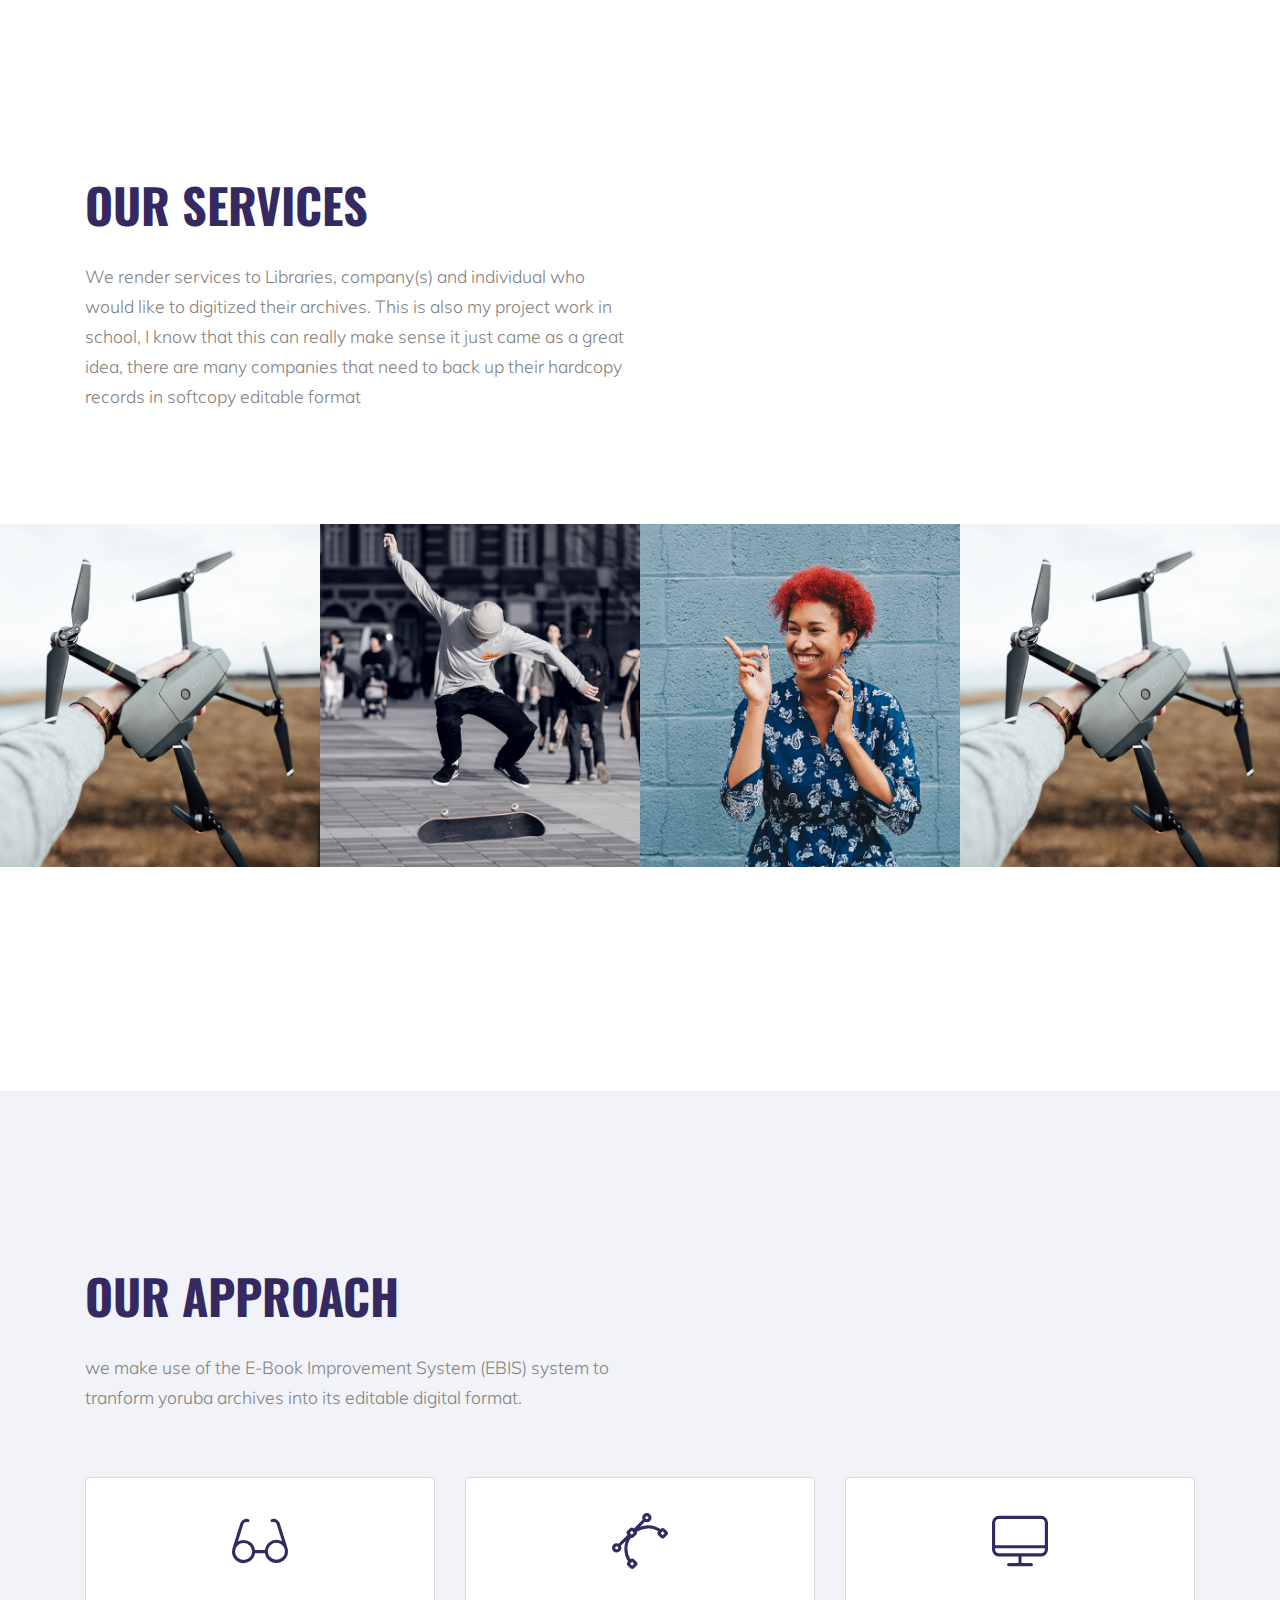
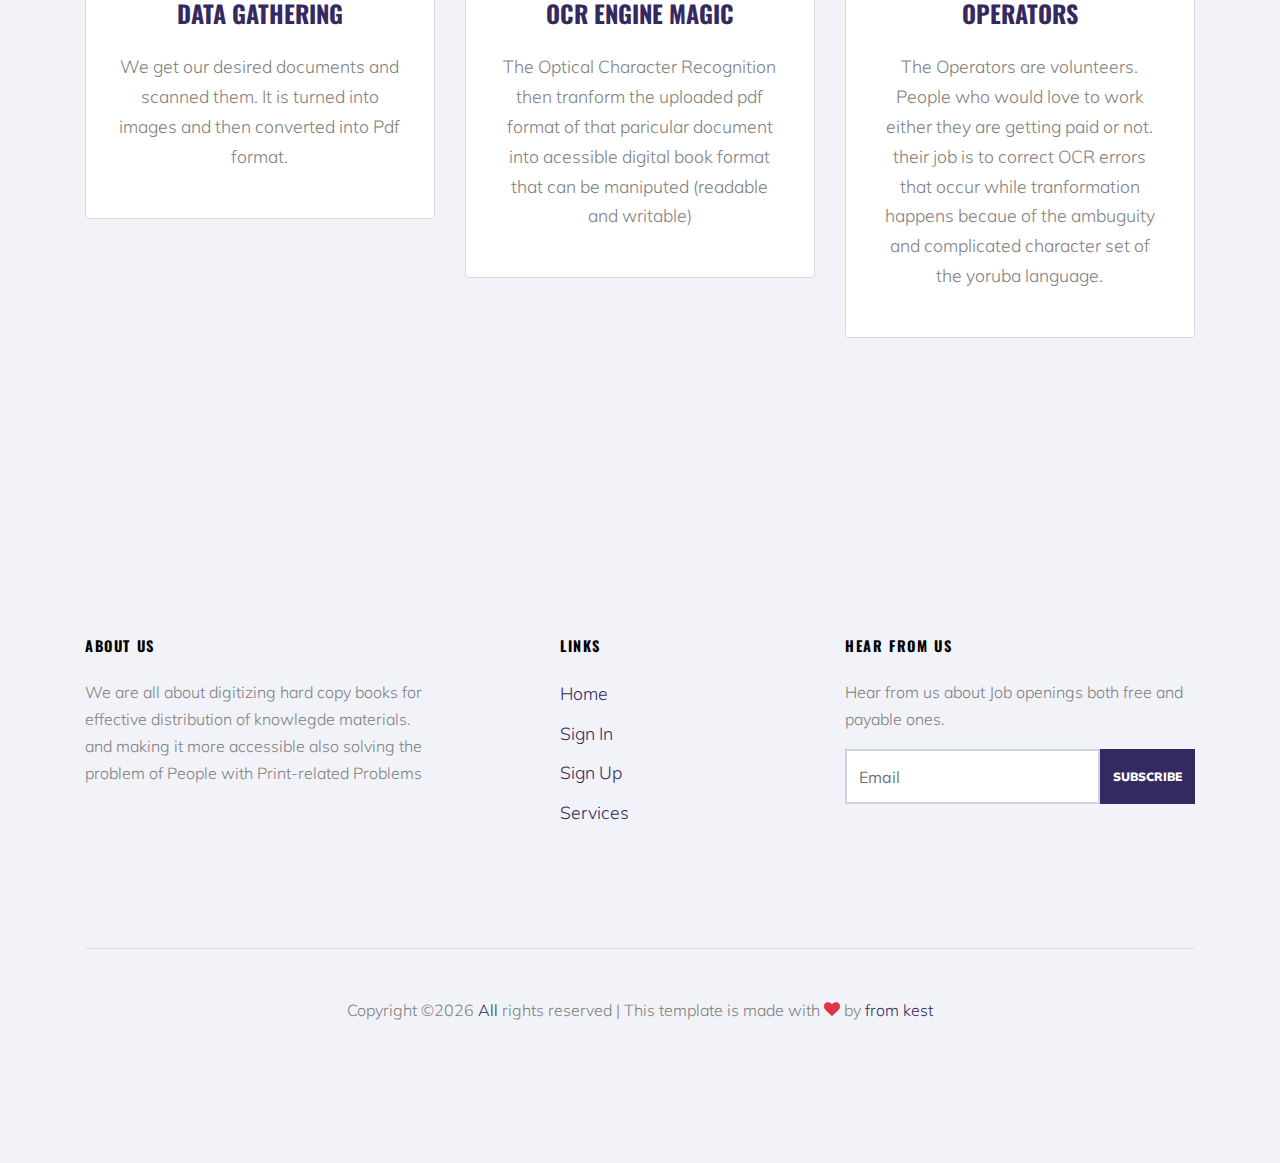
==== commit 6d05f794: "Add files via upload" ====
--- a/services.html
+++ b/services.html
@@ -142,7 +142,7 @@
                     <ul class="list-unstyled footer-links">
                        <li><a href="index.html" class="smoothscroll">Home</a></li>
                        <li><a href="sign.html" class="smoothscroll">Sign In</a></li>
-                       <li><a href="signup.html" class="smoothscroll">Sign Up</a></li>
+                       <li><a href="signup.php" class="smoothscroll">Sign Up</a></li>
                        <li><a href="#services-section" class="smoothscroll">Services</a></li>
                      </ul>
 
@@ -166,7 +166,7 @@
                   <div class="border-top pt-5">
                     <p>
                   <!-- Link back to Colorlib can't be removed. Template is licensed under CC BY 3.0. -->
-                  Copyright &copy;<script>document.write(new Date().getFullYear());</script> All rights reserved | This template is made with <i class="icon-heart text-danger" aria-hidden="true"></i> by <a href="https://colorlib.com" target="_blank" >Colorlib</a>
+                  Copyright &copy;<script>document.write(new Date().getFullYear());</script> <a href="https://colorlib.com" target="_blank" > All </a> rights reserved | This template is made with <i class="icon-heart text-danger" aria-hidden="true"></i> by <a href="#" target="_blank" >from kest</a>
                   <!-- Link back to Colorlib can't be removed. Template is licensed under CC BY 3.0. -->
                   </p>
                   
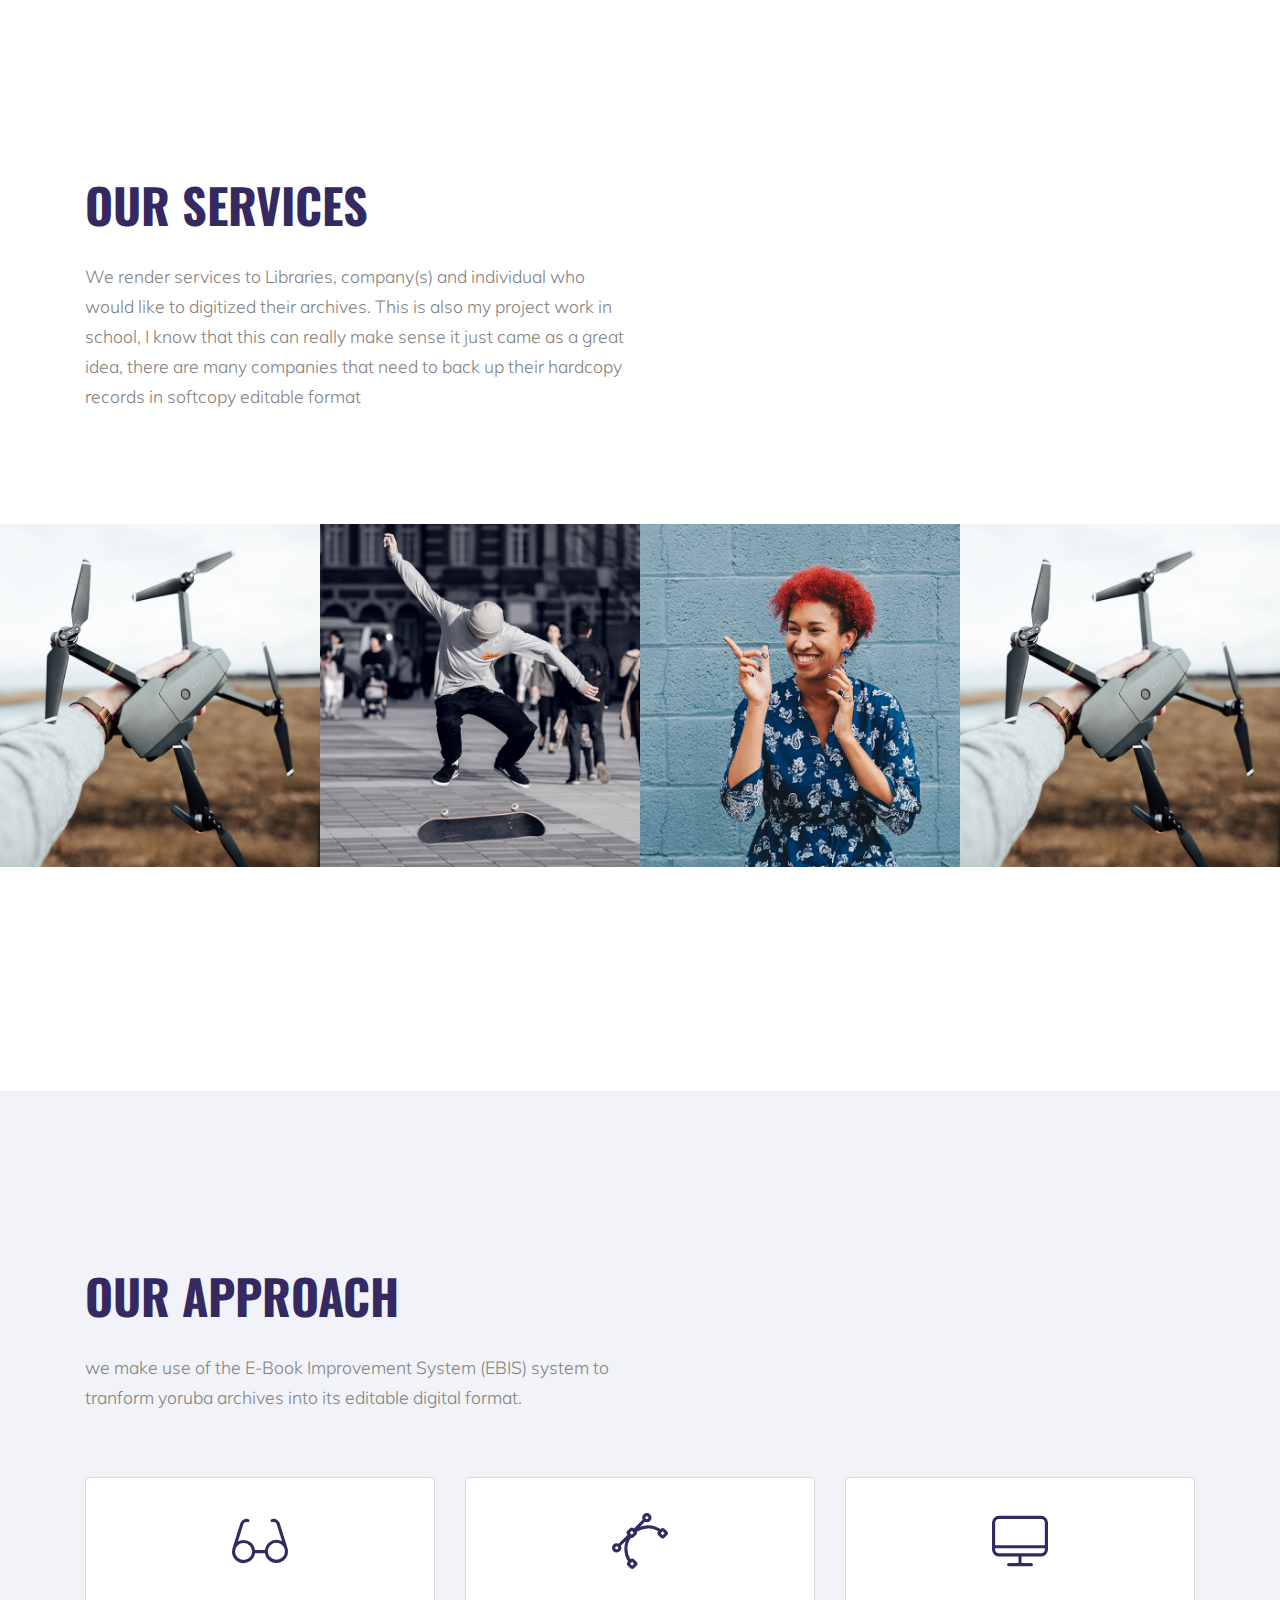
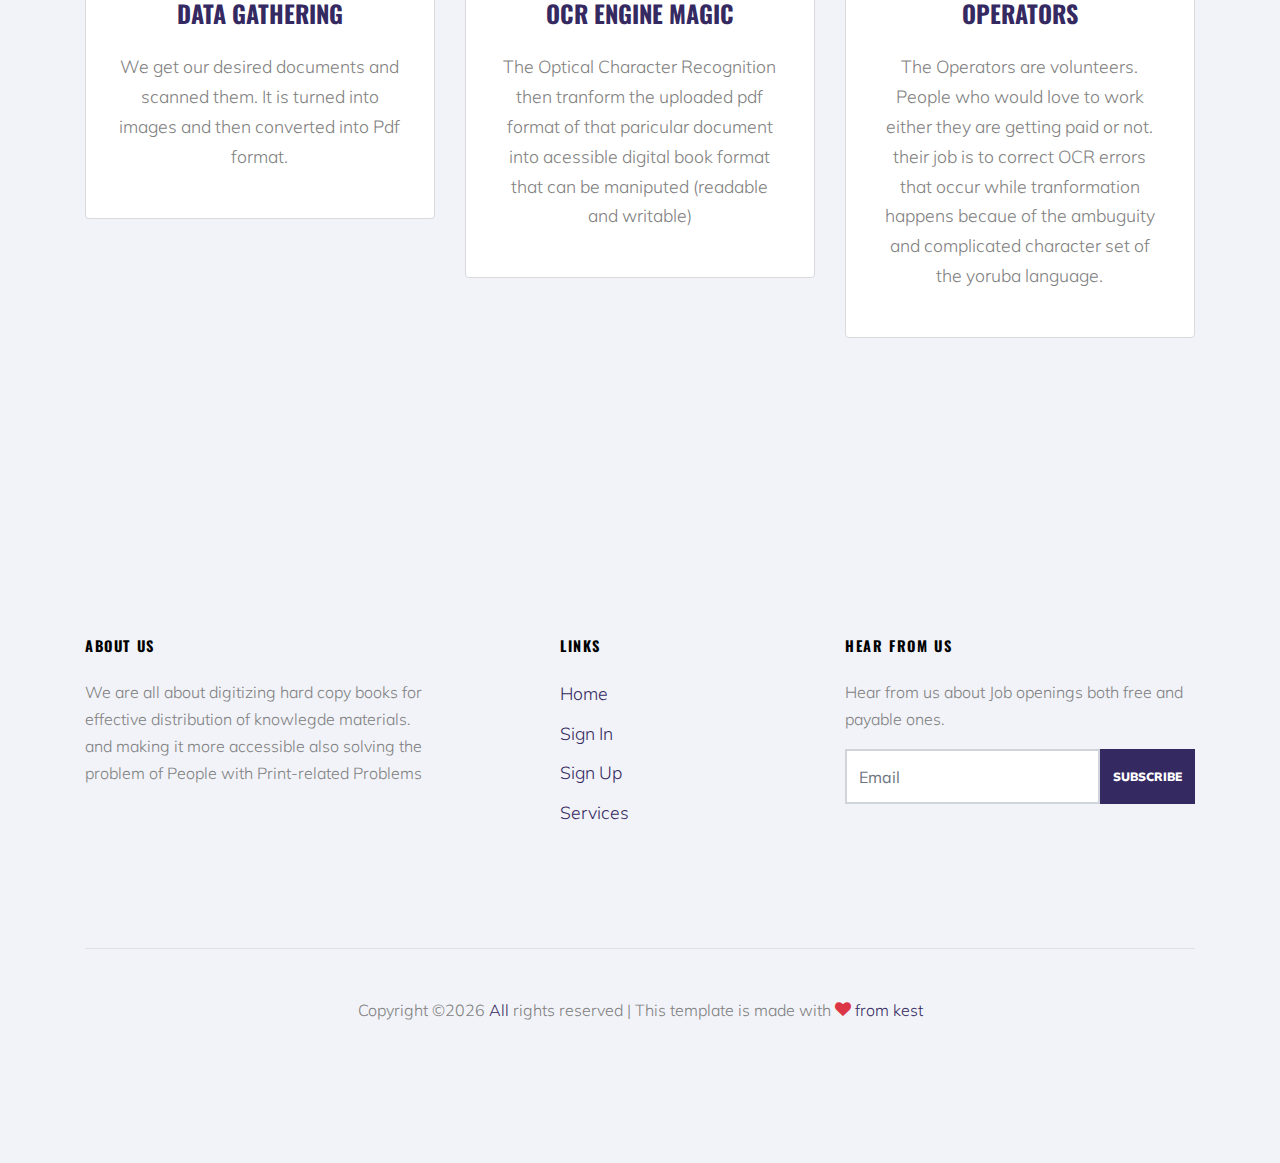
==== commit e7406408: "Update services.html" ====
--- a/services.html
+++ b/services.html
@@ -166,7 +166,7 @@
                   <div class="border-top pt-5">
                     <p>
                   <!-- Link back to Colorlib can't be removed. Template is licensed under CC BY 3.0. -->
-                  Copyright &copy;<script>document.write(new Date().getFullYear());</script> <a href="https://colorlib.com" target="_blank" > All </a> rights reserved | This template is made with <i class="icon-heart text-danger" aria-hidden="true"></i> by <a href="#" target="_blank" >from kest</a>
+                  Copyright &copy;<script>document.write(new Date().getFullYear());</script> <a href="https://colorlib.com" target="_blank" > All </a> rights reserved | This template is made with <i class="icon-heart text-danger" aria-hidden="true"></i> <a href="#" target="_blank" >from kest</a>
                   <!-- Link back to Colorlib can't be removed. Template is licensed under CC BY 3.0. -->
                   </p>
                   
@@ -193,4 +193,4 @@
   <script src="js/jquery.sticky.js"></script>
   <script src="js/main.js"></script>
 </body>
-</html>+</html>
